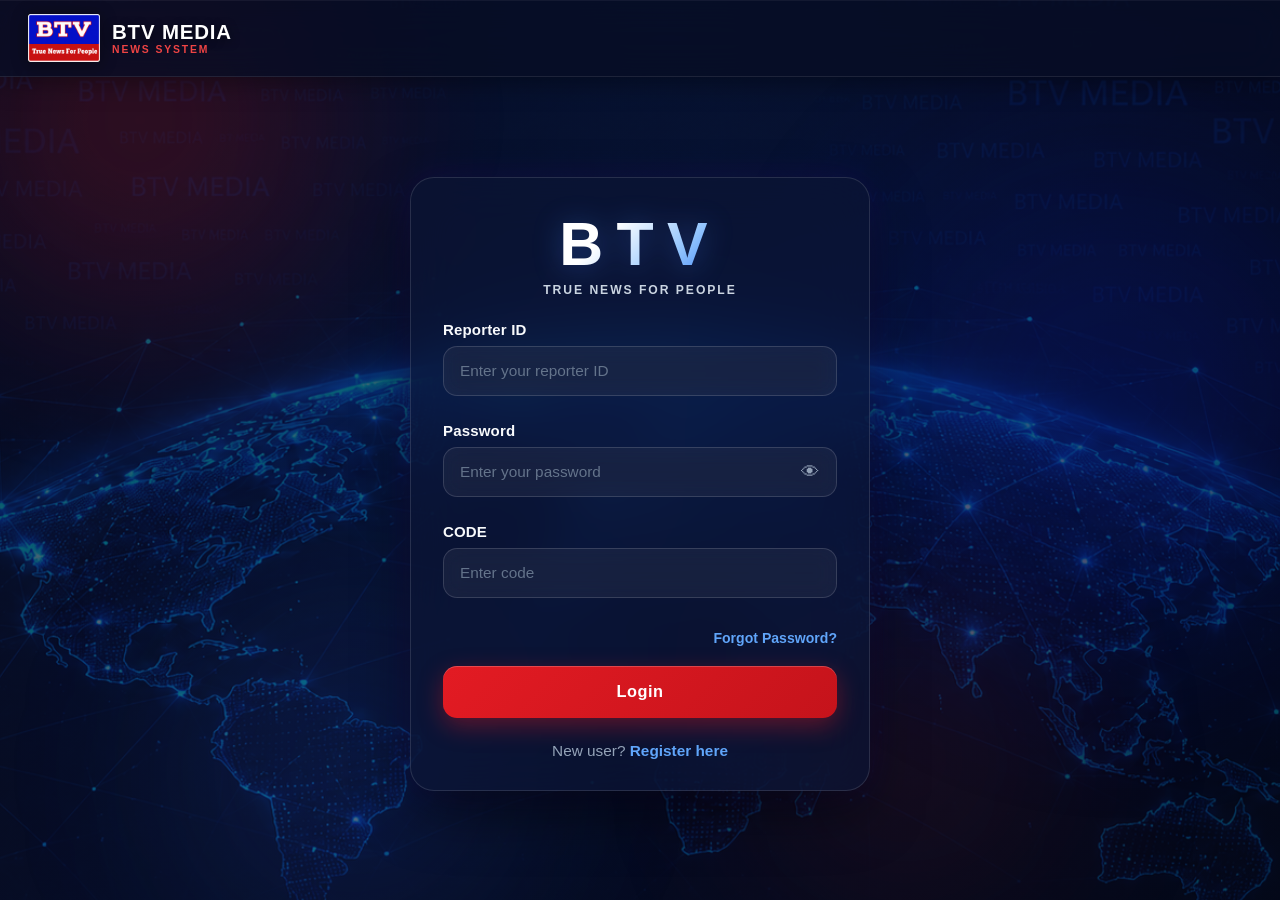
==== dashboard.html @ 35833960 "Add files via upload" ====
<!DOCTYPE html>
<html lang="en">
  <head>
    <meta charset="UTF-8" />
    <meta name="viewport" content="width=device-width, initial-scale=1.0" />
    <title>BTV News Admin Dashboard</title>
    <link rel="preconnect" href="https://fonts.googleapis.com" />
    <link rel="preconnect" href="https://fonts.gstatic.com" crossorigin />
    <link href="https://fonts.googleapis.com/css2?family=Mandali&family=Noto+Sans+Telugu:wght@400;600;700;800&family=Roboto:wght@400;500;700;900&display=swap" rel="stylesheet" />
    <link rel="stylesheet" href="css/dashboard.css" />
  </head>
  <body class="dashboard-body">
    <!-- ==========================================
         FLOATING BACKGROUND ORBS
         4 large blurred glow orbs that slowly float
         behind the UI. pointer-events: none keeps
         them non-interactive. Controlled in dashboard.css
         under .ambient-glow-container / .glow-orb.
         ========================================== -->
    <div class="ambient-glow-container" aria-hidden="true">
      <div class="glow-orb glow-orb-1"></div>
      <div class="glow-orb glow-orb-2"></div>
      <div class="glow-orb glow-orb-3"></div>
      <div class="glow-orb glow-orb-4"></div>
    </div>
    <!-- ==========================================
         DASHBOARD HEADER
         Top navigation and site branding.
         ========================================== -->
    <header class="dashboard-header">
      <div class="brand-wrap" aria-label="BTV media brand">
        <img src="assets/btv-logo.png" alt="BTV Media logo" class="brand-logo" />
        <div class="brand-copy">
          <span class="brand-main">BTV MEDIA</span>
          <span class="brand-sub">NEWS SYSTEM</span>
        </div>
      </div>

      <nav class="header-nav" aria-label="Dashboard navigation">
        <button type="button" class="nav-link active" data-action="new-card">+ New Card</button>

        <!-- ==========================================
             PROFILE BUTTON & DROPDOWN MENU
             Controls access to Reporter Details, My Cards, and Logout.
             ========================================== -->
        <div class="profile-menu-wrap" id="profileMenuWrap">
          <button type="button" class="profile-btn" id="profileBtn" aria-expanded="false" aria-label="Reporter Profile">
            <span class="profile-avatar-thumb" id="headerProfileAvatar">R</span>
            <span class="profile-btn-label" id="headerProfileName">Profile</span>
            <svg class="profile-chevron" width="14" height="14" viewBox="0 0 24 24" fill="none" stroke="currentColor" stroke-width="2.5" stroke-linecap="round" stroke-linejoin="round">
              <polyline points="6 9 12 15 18 9"></polyline>
            </svg>
          </button>

          <!-- Profile Dropdown Content -->
          <div class="profile-dropdown" id="profileDropdown" aria-hidden="true">
            <div class="profile-card-header">
              <div class="profile-photo-wrap" id="profileCardPhotoWrap">
                <img id="profileCardPhoto" class="profile-photo hidden" src="" alt="Reporter Photo" />
                <div id="profileCardAvatarFallback" class="profile-avatar-fallback">R</div>
              </div>
              <div class="profile-details">
                <div class="profile-name" id="profileReporterName">Reporter</div>
                <div class="profile-meta-row">
                  <div class="profile-id-badge">
                    <span class="id-label">ID:</span>
                    <span class="id-value" id="profileReporterId">—</span>
                  </div>
                  <div class="profile-dob-badge" id="profileDobWrap">
                    <span class="dob-label">DOB:</span>
                    <span class="dob-value" id="profileReporterDob">—</span>
                  </div>
                </div>
              </div>
            </div>

            <div class="profile-divider"></div>

            <div class="profile-menu-links">
              <!-- My Cards Option -->
              <a href="my-cards.html" class="profile-menu-item" id="profileMyCardsBtn">
                <svg width="18" height="18" viewBox="0 0 24 24" fill="none" stroke="currentColor" stroke-width="2" stroke-linecap="round" stroke-linejoin="round">
                  <rect x="3" y="3" width="18" height="18" rx="2" ry="2"></rect>
                  <line x1="3" y1="9" x2="21" y2="9"></line>
                  <line x1="9" y1="21" x2="9" y2="9"></line>
                </svg>
                <span>My Cards</span>
              </a>

              <!-- Logout Option -->
              <button type="button" class="profile-menu-item danger" id="profileLogoutBtn">
                <svg width="18" height="18" viewBox="0 0 24 24" fill="none" stroke="currentColor" stroke-width="2" stroke-linecap="round" stroke-linejoin="round">
                  <path d="M9 21H5a2 2 0 0 1-2-2V5a2 2 0 0 1 2-2h4"></path>
                  <polyline points="16 17 21 12 16 7"></polyline>
                  <line x1="21" y1="12" x2="9" y2="12"></line>
                </svg>
                <span>Logout</span>
              </button>
            </div>
          </div>
        </div>
      </nav>
    </header>

    <!-- ==========================================
         MAIN EDITOR + PREVIEW LAYOUT
         Left side editor and right side live card preview.
         ========================================== -->
    <main class="dashboard-main">
      <!-- ==========================================
           EDITOR PANEL
           Controls the card title, description, colors,
           image crop, reporter info and card settings.
           ========================================== -->
      <section class="editor-panel panel">
        <div class="panel-header">
          <h2>New Card</h2>
        </div>

        <!-- ==========================================
             TITLE SECTION & FONT SELECTION
             // Title font selection
             // Roboto font
             // Mandali font
             ========================================== -->
        <div class="field-block">
          <div class="label-row">
            <label for="titleInput">Title</label>
            <div class="field-header-actions">
              <!-- Title font selection buttons: English (Roboto) and Telugu (Noto Sans Telugu) -->
              <div class="font-toggle-group" id="titleFontGroup" role="group" aria-label="Title font selection">
                <!-- Roboto font -->
                <button type="button" class="font-btn active" data-field="title" data-font="Roboto" id="titleFontRoboto" title="English - Roboto">English</button>
                <!-- Telugu font -->
                <button type="button" class="font-btn" data-field="title" data-font="Mandali" id="titleFontMandali" title="Telugu - Noto Sans Telugu">Telugu</button>
              </div>
              <div class="mini-actions">
                <button type="button" class="mini-btn" data-action="paste-title">Paste</button>
                <button type="button" class="mini-btn" data-action="clear-title">Clear</button>
              </div>
            </div>
          </div>
          <input id="titleInput" type="text" placeholder="Enter headline" maxlength="150" />
          <div id="titleCounter" class="char-counter">0 / 150</div>
        </div>

        <!-- ==========================================
             DESCRIPTION SECTION & FONT SELECTION
             // Description font selection
             // Roboto font
             // Noto Sans Telugu font
             ========================================== -->
        <div class="field-block">
          <div class="label-row">
            <label for="descriptionInput">Description</label>
            <div class="field-header-actions">
              <!-- Description font selection buttons: English (Roboto) and Telugu (Noto Sans Telugu) -->
              <div class="font-toggle-group" id="descriptionFontGroup" role="group" aria-label="Description font selection">
                <!-- Roboto font -->
                <button type="button" class="font-btn active" data-field="description" data-font="Roboto" id="descriptionFontRoboto" title="English - Roboto">English</button>
                <!-- Telugu font -->
                <button type="button" class="font-btn" data-field="description" data-font="Mandali" id="descriptionFontMandali" title="Telugu - Noto Sans Telugu">Telugu</button>
              </div>
              <div class="mini-actions">
                <button type="button" class="mini-btn" data-action="paste-description">Paste</button>
                <button type="button" class="mini-btn" data-action="clear-description">Clear</button>
              </div>
            </div>
          </div>
          <textarea id="descriptionInput" rows="5" placeholder="Describe the story" maxlength="600"></textarea>
          <div id="descriptionCounter" class="char-counter">0 / 600</div>
        </div>

        <div class="control-block">
          <div class="section-label">Title Size</div>
          <div class="size-control">
            <button type="button" class="step-btn" data-target="titleSize" data-step="-2">−</button>
            <span id="titleSizeValue" class="value-pill">54px</span>
            <button type="button" class="step-btn" data-target="titleSize" data-step="2">+</button>
          </div>
        </div>

        <div class="control-block">
          <div class="section-label">Description Size</div>
          <div class="size-control">
            <button type="button" class="step-btn" data-target="descriptionSize" data-step="-2">−</button>
            <span id="descriptionSizeValue" class="value-pill">30px</span>
            <button type="button" class="step-btn" data-target="descriptionSize" data-step="2">+</button>
          </div>
        </div>

        <div class="control-block">
          <div class="section-label">Gap / Spacing</div>
          <div class="size-control">
            <button type="button" class="step-btn" data-target="gap" data-step="-2">−</button>
            <span id="gapValue" class="value-pill">24px</span>
            <button type="button" class="step-btn" data-target="gap" data-step="2">+</button>
          </div>
        </div>

        <div class="card-design-panel panel-sub">
          <div class="subheader">
            <h3>Card Design</h3>
          </div>

          <div class="color-grid">
            <div class="color-control">
              <label for="titleColorPicker">Title Color</label>
              <div class="color-input-group">
                <input type="color" id="titleColorPicker" value="#F3C74A" />
                <input type="text" id="titleColorHex" class="hex-input" value="#F3C74A" maxlength="7" />
              </div>
            </div>

            <div class="color-control">
              <label for="highlightColorPicker">Highlight Color</label>
              <div class="color-input-group">
                <input type="color" id="highlightColorPicker" value="#A10D1F" />
                <input type="text" id="highlightColorHex" class="hex-input" value="#A10D1F" maxlength="7" />
              </div>
            </div>

            <div class="color-control">
              <label for="textColorPicker">Text Color</label>
              <div class="color-input-group">
                <input type="color" id="textColorPicker" value="#F5F1F3" />
                <input type="text" id="textColorHex" class="hex-input" value="#F5F1F3" maxlength="7" />
              </div>
            </div>

            <div class="color-control">
              <label for="accentColorPicker">Accent Color</label>
              <div class="color-input-group">
                <input type="color" id="accentColorPicker" value="#3F0A19" />
                <input type="text" id="accentColorHex" class="hex-input" value="#3F0A19" maxlength="7" />
              </div>
            </div>
          </div>

          <div class="preset-row" aria-label="Theme presets">
            <button type="button" class="preset-btn active" data-theme="royal-red">Royal Red</button>
            <button type="button" class="preset-btn" data-theme="deep-blue">Deep Blue</button>
            <button type="button" class="preset-btn" data-theme="nature">Nature</button>
            <button type="button" class="preset-btn" data-theme="summer">Summer</button>
            <button type="button" class="preset-btn" data-theme="purple">Purple</button>
            <button type="button" class="preset-btn" data-theme="pastel">Pastel</button>
            <button type="button" class="preset-btn" data-theme="gold">Gold</button>
            <button type="button" class="preset-btn" data-theme="dark">Dark</button>
            <button type="button" class="preset-btn" data-theme="cyan">Cyan</button>
          </div>
        </div>

        <div class="panel-sub photo-panel">
          <div class="subheader">
            <h3>Photo &amp; Crop</h3>
          </div>

          <label class="upload-label" for="imageUpload">Upload image</label>
          <input id="imageUpload" type="file" accept="image/*" />

          <div class="crop-controls">
            <label>
              Zoom
              <input type="range" id="cropZoom" min="1" max="2" step="0.01" value="1" />
            </label>
            <label>
              Horizontal
              <input type="range" id="cropX" min="0" max="100" step="1" value="50" />
            </label>
            <label>
              Vertical
              <input type="range" id="cropY" min="0" max="100" step="1" value="50" />
            </label>
          </div>

          <div class="secondary-actions">
            <button type="button" class="secondary-btn" id="applyCropBtn">Apply Crop</button>
            <button type="button" class="secondary-btn" id="resetCropBtn">Reset Crop</button>
            <button type="button" class="secondary-btn" id="replaceImageBtn">Replace Image</button>
          </div>
        </div>

        <div class="panel-sub reporter-panel">
          <div class="subheader">
            <h3>Reporter Details</h3>
          </div>

          <div class="field-inline">
            <label for="reporterNameInput">Reporter Name</label>
            <input id="reporterNameInput" type="text" placeholder="Mani, Ravi Kumar" />
          </div>

          <div class="field-inline">
            <label for="reporterDesignationInput">Designation</label>
            <input id="reporterDesignationInput" type="text" placeholder="Reporter, శ్రీకాకుళం" />
          </div>

          <div class="secondary-actions">
            <button type="button" class="secondary-btn" id="addReporterBtn">Add / Update Reporter</button>
            <button type="button" class="secondary-btn danger" id="removeReporterBtn">Remove Reporter</button>
          </div>
        </div>

        <div class="toggle-row">
          <label class="switch">
            <input id="autoFitToggle" type="checkbox" checked />
            <span>Auto Fit Text</span>
          </label>
        </div>
      </section>

      <!-- ==========================================
           LIVE CARD PREVIEW
           Shows the 9:16 BTV card layout inside the editor.
           ========================================== -->
      <aside class="preview-panel panel">
        <div class="panel-header preview-header">
          <h2>Live Preview</h2>
          <button type="button" class="nav-link active preview-btn" id="previewRenderBtn">Preview Render</button>
        </div>

        <!-- LIVE indicator — glowing dot + label -->
        <div class="live-indicator" aria-hidden="true">
          <span class="live-dot"></span>
          <span class="live-label">Live Preview</span>
        </div>

        <div class="preview-stage">
          <canvas id="newsCanvas" width="1080" height="1920" aria-label="Rendered BTV news card"></canvas>
        </div>

        <!-- PUBLISH SECTION -->
        <div class="publish-box">
          <div class="publish-buttons">
            <button type="button" class="primary-btn" id="publishBtn">Publish &amp; Get Link</button>
            <button type="button" class="secondary-btn" id="copyLinkBtn">Copy Link</button>
          </div>
          <input id="shareLinkInput" type="text" readonly placeholder="Published URL will appear here" />
          <p id="copyStatus" class="copy-status" aria-live="polite"></p>
        </div>

        <!-- ==========================================
             DOWNLOAD SECTION
             // Download button section: exports current card as PNG, JPG, or Story 9:16.
             ========================================== -->
        <div class="download-box">
          <h3>Download</h3>
          <div class="download-grid">
            <button type="button" class="download-btn" id="downloadPngBtn" data-format="png">PNG</button>
            <button type="button" class="download-btn" id="downloadJpgBtn" data-format="jpg">JPG</button>
            <button type="button" class="download-btn subtle" id="downloadStoryBtn" data-format="story">Story 9:16</button>
          </div>
        </div>
        <!-- ==========================================
             CATEGORY SELECTION MODAL
             // Category selection
             Appears after clicking "Publish & Get Link"
             to choose one or multiple categories before publishing.
             ========================================== -->
        <div id="categoryModal" class="category-modal-overlay hidden" aria-hidden="true" role="dialog" aria-labelledby="categoryModalTitle">
          <div class="category-modal-card">
            <div class="category-modal-header">
              <div class="category-modal-title-wrap">
                <h2 id="categoryModalTitle" class="category-modal-title">🏷️ Select Categories</h2>
                <p class="category-modal-subtitle">Choose one or more categories for this news card</p>
              </div>
              <button type="button" id="closeCategoryModal" class="category-modal-close" aria-label="Close category modal">✕</button>
            </div>

            <div class="category-modal-body">
              <div class="category-selection-grid" id="categorySelectionGrid">
                <!-- Category selection checkboxes (8 categories) -->
                <label class="category-checkbox-item">
                  <input type="checkbox" name="categories" value="Breaking News" />
                  <span class="category-badge-pill"><span class="check-icon">✓</span> Breaking News</span>
                </label>
                <label class="category-checkbox-item">
                  <input type="checkbox" name="categories" value="For You" />
                  <span class="category-badge-pill"><span class="check-icon">✓</span> For You</span>
                </label>
                <label class="category-checkbox-item">
                  <input type="checkbox" name="categories" value="News" checked />
                  <span class="category-badge-pill"><span class="check-icon">✓</span> News</span>
                </label>
                <label class="category-checkbox-item">
                  <input type="checkbox" name="categories" value="Politics" />
                  <span class="category-badge-pill"><span class="check-icon">✓</span> Politics</span>
                </label>
                <label class="category-checkbox-item">
                  <input type="checkbox" name="categories" value="Business" />
                  <span class="category-badge-pill"><span class="check-icon">✓</span> Business</span>
                </label>
                <label class="category-checkbox-item">
                  <input type="checkbox" name="categories" value="Sports" />
                  <span class="category-badge-pill"><span class="check-icon">✓</span> Sports</span>
                </label>
                <label class="category-checkbox-item">
                  <input type="checkbox" name="categories" value="Entertainment" />
                  <span class="category-badge-pill"><span class="check-icon">✓</span> Entertainment</span>
                </label>
                <label class="category-checkbox-item">
                  <input type="checkbox" name="categories" value="Crime" />
                  <span class="category-badge-pill"><span class="check-icon">✓</span> Crime</span>
                </label>
              </div>
            </div>

            <div class="category-modal-footer">
              <button type="button" id="cancelCategoryBtn" class="secondary-btn">Cancel</button>
              <button type="button" id="confirmPublishBtn" class="primary-btn publish-confirm-btn">Confirm &amp; Publish</button>
            </div>
          </div>
        </div>
      </aside>
    </main>

  <script src="assets/btv-logo-dataurl.js"></script>
  <script src="js/dashboard.js"></script>
  </body>
</html>
---- css/dashboard.css ----
@import url('https://fonts.googleapis.com/css2?family=Mandali&family=Noto+Sans+Telugu:wght@400;600;700;800&family=Roboto:wght@400;500;700;900&display=swap');

/* =========================================
   CSS CUSTOM PROPERTIES
   Design tokens for the premium BTV newsroom theme.
   Dark navy base with BTV red and blue accents.
   ========================================= */
:root {
  /* Core palette */
  --page-bg:           #070D24;
  --page-bg-mid:       #0B1230;
  --header-bg:         rgba(7, 13, 36, 0.90);
  --header-text:       #FFFFFF;

  /* Brand */
  --brand-blue:        #0B1FD8;
  --brand-blue-mid:    #2563EB;
  --brand-red:         #E31B23;
  --brand-red-hover:   #B91C1C;

  /* Glass panel surfaces */
  --panel-glass:       rgba(255, 255, 255, 0.055);
  --panel-border:      rgba(255, 255, 255, 0.12);
  --panel-shadow:      0 20px 60px rgba(0, 0, 0, 0.35);

  /* Sub-panel / card-design surface */
  --subpanel-glass:    rgba(255, 255, 255, 0.04);
  --subpanel-border:   rgba(255, 255, 255, 0.09);

  /* Typography */
  --text-main:         #F8FAFC;
  --text-secondary:    #94A3B8;
  --text-muted:        #64748B;

  /* Inputs */
  --input-bg:          rgba(255, 255, 255, 0.055);
  --input-border:      rgba(255, 255, 255, 0.14);
  --input-text:        #F8FAFC;
  --input-placeholder: rgba(255, 255, 255, 0.40);
  --input-focus-blue:  #2563EB;
  --input-focus-glow:  rgba(37, 99, 235, 0.25);

  /* Transitions */
  --t-fast: 0.2s ease;
  --t-mid:  0.3s ease;
}

/* =========================================
   PAGE BACKGROUND
   Premium dark navy base with atmospheric
   radial glow gradients behind all content.
   ========================================= */
*, *::before, *::after {
  box-sizing: border-box;
}

html {
  font-size: 16px;
}

body {
  margin: 0;
  min-height: 100vh;
  font-family: "Segoe UI", Tahoma, Geneva, Verdana, sans-serif;
  background: var(--page-bg);
  color: var(--text-main);
  /* Subtle radial glow behind everything */
  background-image:
    radial-gradient(ellipse 80% 60% at 15% 10%,  rgba(227, 27, 35,  0.10) 0%, transparent 65%),
    radial-gradient(ellipse 70% 55% at 85% 8%,   rgba(11, 31, 216, 0.12) 0%, transparent 60%),
    radial-gradient(ellipse 60% 45% at 10% 90%,  rgba(37, 99, 235,  0.09) 0%, transparent 55%),
    radial-gradient(ellipse 75% 50% at 90% 88%,  rgba(185, 28, 28,  0.08) 0%, transparent 60%);
  background-attachment: fixed;
}

button, input, textarea {
  font: inherit;
}

img {
  max-width: 100%;
  display: block;
}

button {
  cursor: pointer;
}

.dashboard-body {
  min-height: 100vh;
  position: relative;
}

/* =========================================
   FLOATING BACKGROUND ORBS (AMBIENT GLOW)
   4 large, blurred gradient orbs that float
   slowly behind the UI using CSS keyframes.
   pointer-events: none keeps them non-interactive.
   ========================================= */
.ambient-glow-container {
  position: fixed;
  inset: 0;
  overflow: hidden;
  pointer-events: none;
  z-index: 0;
}

.glow-orb {
  position: absolute;
  border-radius: 50%;
  filter: blur(90px);
  opacity: 0.45;
}

/* Orb 1 — BTV Red, top-left */
.glow-orb-1 {
  width: 520px;
  height: 520px;
  background: radial-gradient(circle, rgba(227, 27, 35, 0.55) 0%, transparent 70%);
  top: -120px;
  left: -140px;
  animation: floatOrb1 16s ease-in-out infinite alternate;
}

/* Orb 2 — BTV Navy Blue, top-right */
.glow-orb-2 {
  width: 600px;
  height: 600px;
  background: radial-gradient(circle, rgba(11, 31, 216, 0.50) 0%, transparent 70%);
  top: -160px;
  right: -180px;
  animation: floatOrb2 20s ease-in-out infinite alternate;
}

/* Orb 3 — Royal Blue, bottom-left */
.glow-orb-3 {
  width: 480px;
  height: 480px;
  background: radial-gradient(circle, rgba(37, 99, 235, 0.45) 0%, transparent 70%);
  bottom: -120px;
  left: -100px;
  animation: floatOrb3 18s ease-in-out infinite alternate;
}

/* Orb 4 — Dark Red, bottom-right */
.glow-orb-4 {
  width: 550px;
  height: 550px;
  background: radial-gradient(circle, rgba(185, 28, 28, 0.40) 0%, transparent 70%);
  bottom: -150px;
  right: -130px;
  animation: floatOrb4 22s ease-in-out infinite alternate;
}

/* Floating keyframes — very subtle movement */
@keyframes floatOrb1 {
  from { transform: translate(0px,   0px); }
  to   { transform: translate(40px,  30px); }
}
@keyframes floatOrb2 {
  from { transform: translate(0px,   0px); }
  to   { transform: translate(-35px, 40px); }
}
@keyframes floatOrb3 {
  from { transform: translate(0px,   0px); }
  to   { transform: translate(30px, -35px); }
}
@keyframes floatOrb4 {
  from { transform: translate(0px,   0px); }
  to   { transform: translate(-40px,-28px); }
}

/* Disable floating animation for users who prefer reduced motion */
@media (prefers-reduced-motion: reduce) {
  .glow-orb { animation: none; }
}

/* =========================================
   DASHBOARD HEADER
   Premium dark glass header with backdrop blur.
   Keeps the BTV branding clean and crisp.
   ========================================= */
.dashboard-header {
  position: relative;
  z-index: 10;
  display: flex;
  align-items: center;
  justify-content: space-between;
  gap: 20px;
  padding: 14px 28px;
  background: var(--header-bg);
  backdrop-filter: blur(20px);
  -webkit-backdrop-filter: blur(20px);
  border-bottom: 1px solid rgba(255, 255, 255, 0.10);
  box-shadow: 0 4px 30px rgba(0, 0, 0, 0.30);
  color: var(--header-text);
}

.brand-wrap {
  display: flex;
  align-items: center;
  gap: 10px;
  min-width: 0;
}

.brand-logo {
  display: block;
  width: auto;
  height: 50px;
  margin: 0;
  padding: 0;
  border: none;
  box-shadow: none;
  object-fit: contain;
  filter: drop-shadow(0 2px 8px rgba(227, 27, 35, 0.30));
}

.brand-copy {
  display: flex;
  flex-direction: column;
  line-height: 1.1;
}

.brand-main {
  font-size: clamp(1.1rem, 1.6vw, 1.5rem);
  font-weight: 800;
  color: #FFFFFF;
  letter-spacing: 0.04em;
}

.brand-sub {
  font-size: 0.60rem;
  font-weight: 700;
  letter-spacing: 0.18em;
  text-transform: uppercase;
  color: var(--brand-red);
}

.header-nav {
  display: flex;
  align-items: center;
  justify-content: flex-end;
  gap: 10px;
  flex-wrap: wrap;
}

/* =========================================
   NAVIGATION BUTTONS (HEADER)
   Glass-style transparent nav buttons.
   ========================================= */
.nav-link,
.primary-btn,
.secondary-btn,
.download-btn,
.mini-btn,
.step-btn,
.preset-btn,
.new-card-inline {
  border: 1px solid transparent;
  border-radius: 10px;
  transition: all var(--t-fast);
}

.nav-link {
  background: rgba(255, 255, 255, 0.06);
  border-color: rgba(255, 255, 255, 0.14);
  color: var(--header-text);
  padding: 9px 16px;
  font-weight: 700;
  font-size: 0.88rem;
  letter-spacing: 0.02em;
}

.nav-link:hover,
.nav-link.active {
  background: rgba(255, 255, 255, 0.12);
  border-color: rgba(255, 255, 255, 0.24);
  transform: translateY(-1px);
}

.nav-link.danger {
  background: rgba(227, 27, 35, 0.14);
  border-color: rgba(227, 27, 35, 0.32);
}

/* =========================================
   HEADER PROFILE MENU & DROPDOWN
   Styles the profile toggle button and dropdown menu
   containing Reporter Info, My Cards, and Logout.
   ========================================= */
.profile-menu-wrap {
  position: relative;
  display: inline-block;
}

.profile-btn {
  display: flex;
  align-items: center;
  gap: 10px;
  background: rgba(255, 255, 255, 0.08);
  border: 1px solid rgba(255, 255, 255, 0.18);
  color: var(--header-text);
  padding: 6px 14px 6px 8px;
  border-radius: 9999px;
  font-weight: 700;
  font-size: 0.92rem;
  transition: all var(--t-fast);
}

.profile-btn:hover,
.profile-btn[aria-expanded="true"] {
  background: rgba(255, 255, 255, 0.15);
  border-color: rgba(255, 255, 255, 0.35);
}

.profile-avatar-thumb {
  width: 32px;
  height: 32px;
  border-radius: 50%;
  overflow: hidden;
  background: linear-gradient(135deg, #0B1FD8, #E31B23);
  display: flex;
  align-items: center;
  justify-content: center;
  color: #FFFFFF;
  font-size: 0.85rem;
  font-weight: 800;
  text-transform: uppercase;
  flex-shrink: 0;
  border: 1.5px solid rgba(255, 255, 255, 0.3);
}

.profile-avatar-thumb img {
  width: 100%;
  height: 100%;
  object-fit: cover;
}

.profile-btn-label {
  max-width: 130px;
  overflow: hidden;
  text-overflow: ellipsis;
  white-space: nowrap;
}

.profile-chevron {
  transition: transform var(--t-fast);
  color: rgba(255, 255, 255, 0.7);
}

.profile-btn[aria-expanded="true"] .profile-chevron {
  transform: rotate(180deg);
}

.profile-dropdown {
  position: absolute;
  top: calc(100% + 10px);
  right: 0;
  width: 270px;
  background: rgba(10, 18, 50, 0.96);
  backdrop-filter: blur(24px);
  -webkit-backdrop-filter: blur(24px);
  border: 1px solid rgba(255, 255, 255, 0.16);
  border-radius: 16px;
  box-shadow: 0 20px 40px rgba(0, 0, 0, 0.55), 0 0 30px rgba(11, 31, 216, 0.12);
  padding: 16px;
  z-index: 1000;
  opacity: 0;
  visibility: hidden;
  transform: translateY(-8px);
  transition: all 0.22s cubic-bezier(0.16, 1, 0.3, 1);
}

.profile-dropdown.open {
  opacity: 1;
  visibility: visible;
  transform: translateY(0);
}

.profile-card-header {
  display: flex;
  align-items: center;
  gap: 14px;
}

.profile-photo-wrap {
  width: 52px;
  height: 52px;
  border-radius: 50%;
  overflow: hidden;
  background: linear-gradient(135deg, #0B1FD8, #E31B23);
  display: flex;
  align-items: center;
  justify-content: center;
  flex-shrink: 0;
  border: 2px solid rgba(255, 255, 255, 0.2);
}

.profile-photo {
  width: 100%;
  height: 100%;
  object-fit: cover;
}

.profile-avatar-fallback {
  color: #FFFFFF;
  font-size: 1.35rem;
  font-weight: 800;
  text-transform: uppercase;
}

.profile-details {
  min-width: 0;
  flex: 1;
}

.profile-name {
  color: #FFFFFF;
  font-weight: 800;
  font-size: 1rem;
  line-height: 1.25;
  overflow: hidden;
  text-overflow: ellipsis;
  white-space: nowrap;
}

.profile-meta-row {
  display: flex;
  flex-direction: column;
  gap: 4px;
  margin-top: 4px;
}

.profile-id-badge,
.profile-dob-badge {
  display: inline-flex;
  align-items: center;
  gap: 4px;
  padding: 2px 8px;
  background: rgba(255, 255, 255, 0.08);
  border-radius: 6px;
  font-size: 0.75rem;
  color: rgba(255, 255, 255, 0.75);
  width: fit-content;
}

.profile-id-badge .id-value {
  color: #F3C74A;
  font-weight: 700;
  font-family: monospace;
}

.profile-dob-badge .dob-value {
  color: #67E8F9;
  font-weight: 600;
}

.profile-divider {
  height: 1px;
  background: rgba(255, 255, 255, 0.10);
  margin: 14px 0 10px;
}

.profile-menu-links {
  display: flex;
  flex-direction: column;
  gap: 4px;
}

.profile-menu-item {
  display: flex;
  align-items: center;
  gap: 12px;
  padding: 10px 14px;
  border-radius: 10px;
  color: #CBD5E1;
  font-weight: 600;
  font-size: 0.92rem;
  background: transparent;
  border: none;
  width: 100%;
  text-align: left;
  cursor: pointer;
  transition: all 0.15s ease;
  text-decoration: none;
  box-sizing: border-box;
}

.profile-menu-item:hover,
.profile-menu-item.active {
  background: rgba(255, 255, 255, 0.08);
  color: #FFFFFF;
}

.profile-menu-item.danger {
  color: #FCA5A5;
}

.profile-menu-item.danger:hover {
  background: rgba(239, 68, 68, 0.15);
  color: #EF4444;
}

/* =========================================
   MAIN LAYOUT
   Left editor + right live preview columns.
   Both float above the ambient background.
   ========================================= */
.dashboard-main {
  position: relative;
  z-index: 2;
  max-width: 1500px;
  margin: 0 auto;
  padding: 28px 24px 32px;
  display: grid;
  grid-template-columns: minmax(0, 1.15fr) minmax(340px, 0.85fr);
  gap: 24px;
  align-items: start;
}

/* =========================================
   GLASS PANELS (EDITOR + PREVIEW)
   Premium glassmorphism surface applied to
   both the editor and preview panels.
   ========================================= */
.panel {
  background: var(--panel-glass);
  backdrop-filter: blur(20px);
  -webkit-backdrop-filter: blur(20px);
  border: 1px solid var(--panel-border);
  border-radius: 24px;
  box-shadow:
    var(--panel-shadow),
    0 0 40px rgba(11, 31, 216, 0.07),
    0 0 60px rgba(227, 27, 35, 0.04);
}

/* Page-load entrance animation for glass panels */
.editor-panel {
  animation: panelEntrance 0.75s cubic-bezier(0.16, 1, 0.3, 1) both;
  padding: 26px;
}

.preview-panel {
  animation: panelEntrance 0.80s 0.08s cubic-bezier(0.16, 1, 0.3, 1) both;
  padding: 24px;
}

@keyframes panelEntrance {
  from {
    opacity: 0;
    transform: translateY(22px);
  }
  to {
    opacity: 1;
    transform: translateY(0);
  }
}

@media (prefers-reduced-motion: reduce) {
  .editor-panel,
  .preview-panel {
    animation: none;
  }
}

/* =========================================
   PANEL HEADERS
   Section headings with red accent underline
   and premium typography.
   ========================================= */
.panel-header {
  display: flex;
  align-items: center;
  justify-content: space-between;
  margin-bottom: 24px;
  padding-bottom: 18px;
  border-bottom: 1px solid rgba(255, 255, 255, 0.08);
}

.panel-header h2 {
  margin: 0;
  color: #FFFFFF;
  font-size: 1.30rem;
  font-weight: 800;
  letter-spacing: -0.01em;
  position: relative;
  padding-left: 14px;
}

/* Red accent bar left of heading */
.panel-header h2::before {
  content: "";
  position: absolute;
  left: 0;
  top: 50%;
  transform: translateY(-50%);
  width: 4px;
  height: 70%;
  background: linear-gradient(180deg, var(--brand-red), rgba(227, 27, 35, 0.40));
  border-radius: 2px;
}

.subheader h3,
.download-box h3 {
  margin: 0;
  color: var(--text-main);
  font-size: 0.92rem;
  font-weight: 700;
  letter-spacing: 0.04em;
  text-transform: uppercase;
  color: var(--text-secondary);
}

/* =========================================
   FIELD BLOCKS & SPACING
   Consistent vertical rhythm for editor rows.
   ========================================= */
.field-block,
.control-block,
.panel-sub,
.toggle-row {
  margin-bottom: 18px;
}

.label-row,
.section-label,
.subheader,
.toggle-row {
  display: flex;
  align-items: center;
  justify-content: space-between;
  gap: 12px;
}

label,
.section-label,
.field-inline label {
  font-size: 0.82rem;
  font-weight: 700;
  color: var(--text-secondary);
  text-transform: uppercase;
  letter-spacing: 0.06em;
}

/* =========================================
   DARK GLASS INPUTS
   All text inputs and textareas styled as
   dark frosted-glass fields.
   ========================================= */
.field-block input,
.field-block textarea,
.field-inline input,
.hex-input,
#shareLinkInput {
  width: 100%;
  border: 1px solid var(--input-border);
  background: var(--input-bg);
  color: var(--input-text);
  border-radius: 12px;
  padding: 12px 14px;
  transition: border-color var(--t-fast), box-shadow var(--t-fast);
}

.field-block input::placeholder,
.field-block textarea::placeholder,
.field-inline input::placeholder {
  color: var(--input-placeholder);
}

.field-block input:focus,
.field-block textarea:focus,
.field-inline input:focus,
.hex-input:focus,
#shareLinkInput:focus {
  outline: none;
  border-color: var(--input-focus-blue);
  box-shadow: 0 0 0 3px var(--input-focus-glow);
}

.field-block textarea {
  min-height: 110px;
  resize: vertical;
}

.field-header-actions {
  display: flex;
  align-items: center;
  gap: 8px;
  flex-wrap: wrap;
}

/* =========================================
   FONT SELECTION BUTTONS
   // Title font selection
   // Description font selection
   // Roboto font (English)
   // Mandali font (Telugu)
   Premium segmented control style.
   Selected = BTV gradient + white text.
   Unselected = transparent glass + muted text.
   ========================================= */
.font-toggle-group {
  display: inline-flex;
  align-items: center;
  background: rgba(255, 255, 255, 0.06);
  border: 1px solid rgba(255, 255, 255, 0.12);
  border-radius: 10px;
  padding: 3px;
  gap: 2px;
}

.font-btn {
  padding: 5px 12px;
  font-size: 0.78rem;
  font-weight: 700;
  border-radius: 7px;
  border: 1px solid transparent;
  background: transparent;
  color: var(--text-secondary);
  transition: all 0.22s cubic-bezier(0.4, 0, 0.2, 1);
  cursor: pointer;
  white-space: nowrap;
  line-height: 1.2;
  letter-spacing: 0.04em;
}

.font-btn:hover {
  color: #FFFFFF;
  background: rgba(255, 255, 255, 0.10);
}

.font-btn.active {
  background: linear-gradient(135deg, var(--brand-blue), #1D4ED8);
  color: #FFFFFF;
  border-color: rgba(37, 99, 235, 0.60);
  box-shadow: 0 2px 10px rgba(11, 31, 216, 0.40);
}

.font-btn[data-font="Mandali"],
.font-btn[data-font="Telugu"],
.font-btn[data-font="Noto Sans Telugu"] {
  font-family: "Noto Sans Telugu", "Mandali", sans-serif;
}

.font-btn[data-font="Roboto"],
.font-btn[data-font="English"] {
  font-family: "Roboto", sans-serif;
}

/* =========================================
   PASTE / CLEAR BUTTONS (MINI ACTIONS)
   Premium glass pill buttons with hover lift.
   Clear uses a subtle red accent on hover.
   ========================================= */
.mini-actions,
.secondary-actions,
.publish-buttons,
.download-grid {
  display: flex;
  align-items: center;
  gap: 8px;
  flex-wrap: wrap;
}

.mini-btn {
  padding: 5px 12px;
  font-size: 0.78rem;
  font-weight: 700;
  background: rgba(255, 255, 255, 0.06);
  border: 1px solid rgba(255, 255, 255, 0.12);
  color: var(--text-secondary);
  border-radius: 8px;
  transition: all var(--t-fast);
  letter-spacing: 0.03em;
}

.mini-btn:hover {
  background: rgba(255, 255, 255, 0.12);
  color: #FFFFFF;
  transform: translateY(-1px);
  box-shadow: 0 4px 12px rgba(0, 0, 0, 0.20);
}

/* Clear button subtle red on hover */
.mini-btn[data-action="clear-title"]:hover,
.mini-btn[data-action="clear-description"]:hover {
  background: rgba(227, 27, 35, 0.15);
  border-color: rgba(227, 27, 35, 0.40);
  color: #FCA5A5;
}

/* =========================================
   TITLE SIZE / DESCRIPTION SIZE / GAP CONTROLS
   Each control is a premium settings row showing:
   [ − ]   value pill   [ + ]
   The value pill glows with BTV blue.
   ========================================= */
.control-block {
  background: var(--subpanel-glass);
  border: 1px solid var(--subpanel-border);
  border-radius: 14px;
  padding: 14px 16px;
  display: flex;
  align-items: center;
  justify-content: space-between;
  gap: 12px;
}

.section-label {
  font-size: 0.78rem;
  font-weight: 700;
  color: var(--text-secondary);
  text-transform: uppercase;
  letter-spacing: 0.07em;
  flex: 0 0 auto;
}

.size-control {
  display: flex;
  align-items: center;
  gap: 10px;
  flex-shrink: 0;
}

/* Step +/- buttons — circular glass */
.step-btn {
  width: 34px;
  height: 34px;
  display: inline-flex;
  align-items: center;
  justify-content: center;
  padding: 0;
  font-size: 1.15rem;
  font-weight: 700;
  background: rgba(255, 255, 255, 0.07);
  border: 1px solid rgba(255, 255, 255, 0.14);
  border-radius: 50%;
  color: var(--text-main);
  transition: all var(--t-fast);
}

.step-btn:hover:not(:disabled) {
  background: rgba(37, 99, 235, 0.25);
  border-color: rgba(37, 99, 235, 0.60);
  color: #93C5FD;
  transform: translateY(-2px);
  box-shadow: 0 4px 14px rgba(37, 99, 235, 0.25);
}

.step-btn:disabled {
  opacity: 0.30;
  cursor: not-allowed;
  pointer-events: none;
  background: rgba(255, 255, 255, 0.03);
  border-color: rgba(255, 255, 255, 0.06);
  color: rgba(255, 255, 255, 0.35);
  transform: none;
  box-shadow: none;
}

/* Value pill — glowing BTV blue */
.value-pill {
  min-width: 68px;
  padding: 7px 14px;
  text-align: center;
  border-radius: 999px;
  background: rgba(37, 99, 235, 0.18);
  border: 1px solid rgba(37, 99, 235, 0.35);
  color: #93C5FD;
  font-weight: 800;
  font-size: 0.88rem;
  box-shadow: 0 0 12px rgba(37, 99, 235, 0.20);
}

/* =========================================
   CARD DESIGN SECTION
   Premium glass sub-panel with red accent heading.
   All existing color pickers & preset buttons preserved.
   ========================================= */
.card-design-panel,
.panel-sub {
  background: var(--subpanel-glass);
  border: 1px solid var(--subpanel-border);
  border-radius: 16px;
  padding: 18px;
}

.subheader {
  margin-bottom: 14px;
  padding-bottom: 12px;
  border-bottom: 1px solid rgba(255, 255, 255, 0.07);
}

.color-grid {
  display: grid;
  grid-template-columns: repeat(2, minmax(0, 1fr));
  gap: 14px 12px;
  margin-top: 12px;
}

.color-control {
  display: flex;
  flex-direction: column;
  gap: 8px;
}

.color-control label {
  text-transform: uppercase;
  font-size: 0.72rem;
  letter-spacing: 0.07em;
  color: var(--text-muted);
}

.color-input-group {
  display: flex;
  align-items: center;
  gap: 8px;
}

.color-input-group input[type="color"] {
  width: 52px;
  height: 42px;
  border: 1px solid rgba(255, 255, 255, 0.14);
  background: rgba(255, 255, 255, 0.06);
  border-radius: 10px;
  padding: 2px;
  cursor: pointer;
}

.hex-input {
  min-height: 42px;
  font-size: 0.88rem;
  letter-spacing: 0.04em;
}

/* Preset theme buttons */
.preset-row {
  display: flex;
  flex-wrap: wrap;
  gap: 8px;
  margin-top: 16px;
}

.preset-btn {
  border-radius: 999px;
  padding: 7px 14px;
  font-size: 0.80rem;
  font-weight: 700;
  background: rgba(255, 255, 255, 0.06);
  border: 1px solid rgba(255, 255, 255, 0.12);
  color: var(--text-secondary);
  transition: all var(--t-fast);
}

.preset-btn:hover {
  background: rgba(255, 255, 255, 0.12);
  color: #FFFFFF;
  transform: translateY(-1px);
}

.preset-btn.active {
  background: linear-gradient(135deg, var(--brand-red), #B91C1C);
  border-color: transparent;
  color: #FFFFFF;
  box-shadow: 0 4px 14px rgba(227, 27, 35, 0.35);
}

/* =========================================
   IMAGE UPLOAD / CROP SECTION
   Glass upload area with styled range sliders.
   ========================================= */
.upload-label {
  display: inline-block;
  margin: 12px 0 10px;
  font-size: 0.80rem;
  font-weight: 700;
  text-transform: uppercase;
  letter-spacing: 0.06em;
  color: var(--text-secondary);
}

#imageUpload {
  width: 100%;
  border: 1.5px dashed rgba(255, 255, 255, 0.18);
  border-radius: 12px;
  padding: 12px;
  background: rgba(255, 255, 255, 0.03);
  color: var(--text-secondary);
  font-size: 0.88rem;
  transition: border-color var(--t-fast);
}

#imageUpload:hover {
  border-color: rgba(37, 99, 235, 0.50);
}

.crop-controls {
  display: grid;
  gap: 12px;
  margin-top: 14px;
}

.crop-controls label {
  display: grid;
  gap: 6px;
  font-size: 0.78rem;
  font-weight: 700;
  text-transform: uppercase;
  letter-spacing: 0.05em;
  color: var(--text-muted);
}

.crop-controls input[type="range"] {
  width: 100%;
  accent-color: var(--brand-blue-mid);
}

/* =========================================
   ACTION BUTTONS (SECONDARY / PRIMARY / DOWNLOAD)
   Glass secondary buttons and BTV red primary buttons.
   Hover: subtle lift + glow.
   ========================================= */
.secondary-btn,
.primary-btn,
.download-btn {
  min-height: 42px;
  padding: 10px 16px;
  border-radius: 10px;
  font-weight: 700;
  font-size: 0.88rem;
  letter-spacing: 0.02em;
  transition: all var(--t-fast);
}

.secondary-btn {
  background: rgba(255, 255, 255, 0.06);
  border: 1px solid rgba(255, 255, 255, 0.14);
  color: var(--text-main);
}

.secondary-btn:hover {
  background: rgba(255, 255, 255, 0.12);
  border-color: rgba(255, 255, 255, 0.24);
  transform: translateY(-2px);
  box-shadow: 0 6px 18px rgba(0, 0, 0, 0.20);
}

.secondary-btn.danger {
  color: #FCA5A5;
}

.secondary-btn.danger:hover {
  background: rgba(227, 27, 35, 0.15);
  border-color: rgba(227, 27, 35, 0.40);
  color: #EF4444;
}

.primary-btn {
  background: linear-gradient(135deg, var(--brand-red) 0%, #B91C1C 100%);
  border-color: transparent;
  color: #FFFFFF;
  box-shadow: 0 6px 18px rgba(227, 27, 35, 0.30);
}

.primary-btn:hover {
  background: linear-gradient(135deg, #FF2E36 0%, #D31820 100%);
  transform: translateY(-2px);
  box-shadow: 0 10px 28px rgba(227, 27, 35, 0.48);
}

.field-inline {
  display: grid;
  gap: 8px;
  margin-bottom: 14px;
}

/* =========================================
   AUTO-FIT TOGGLE ROW
   ========================================= */
.switch {
  display: inline-flex;
  align-items: center;
  gap: 10px;
  font-weight: 700;
  font-size: 0.85rem;
  color: var(--text-secondary);
  text-transform: uppercase;
  letter-spacing: 0.05em;
}

.switch input {
  width: 18px;
  height: 18px;
  accent-color: var(--brand-blue-mid);
}

/* =========================================
   LIVE PREVIEW PANEL
   Right side sticky panel with canvas preview.
   The BTV card itself is NOT modified.
   Only the container around it is improved.
   ========================================= */
.preview-panel {
  position: sticky;
  top: 20px;
}

.preview-header {
  padding-bottom: 4px;
}

/* "Preview Render" button in header */
.preview-btn {
  background: rgba(37, 99, 235, 0.14);
  border: 1px solid rgba(37, 99, 235, 0.30);
  color: #93C5FD;
  padding: 8px 16px;
  font-weight: 700;
  font-size: 0.82rem;
  border-radius: 10px;
  letter-spacing: 0.03em;
  transition: all var(--t-fast);
}

.preview-btn:hover {
  background: rgba(37, 99, 235, 0.25);
  border-color: rgba(37, 99, 235, 0.55);
  transform: translateY(-1px);
  box-shadow: 0 4px 14px rgba(37, 99, 235, 0.25);
}

/* =========================================
   LIVE INDICATOR
   Small glowing red dot + "LIVE PREVIEW" label
   shown above the preview stage.
   ========================================= */
.live-indicator {
  display: flex;
  align-items: center;
  gap: 7px;
  margin: 0 0 10px;
}

.live-dot {
  width: 8px;
  height: 8px;
  border-radius: 50%;
  background: var(--brand-red);
  box-shadow: 0 0 8px rgba(227, 27, 35, 0.80);
  animation: livePulse 2.4s ease-in-out infinite;
  flex-shrink: 0;
}

.live-label {
  font-size: 0.68rem;
  font-weight: 800;
  color: var(--text-muted);
  text-transform: uppercase;
  letter-spacing: 0.14em;
}

@keyframes livePulse {
  0%, 100% { opacity: 1; box-shadow: 0 0 8px rgba(227, 27, 35, 0.80); }
  50%        { opacity: 0.6; box-shadow: 0 0 4px rgba(227, 27, 35, 0.40); }
}

@media (prefers-reduced-motion: reduce) {
  .live-dot { animation: none; }
}

/* =========================================
   PREVIEW STAGE (canvas container)
   Dark premium container around the BTV card.
   Thin glowing border + soft shadow.
   ========================================= */
.preview-stage {
  display: flex;
  justify-content: center;
  align-items: center;
  padding: 16px 0 10px;
}

#newsCanvas {
  display: block;
  width: min(100%, 360px);
  aspect-ratio: 9 / 16;
  height: auto;
  max-width: 100%;
  background: #200811;
  border: 1px solid rgba(255, 255, 255, 0.10);
  border-radius: 4px;
  box-shadow:
    0 18px 50px rgba(0, 0, 0, 0.45),
    0 0 24px rgba(227, 27, 35, 0.06),
    0 0 40px rgba(11, 31, 216, 0.08);
}

/* =========================================
   BTV NEWS CARD CSS PREVIEW
   Controls the card preview and main 9:16 layout.
   DO NOT modify — this mirrors the canvas exactly.
   ========================================= */
.news-card-preview {
  --card-gap: 18px;
  --title-size: 54px;
  --desc-size: 30px;
  --title-color: #F3C74A;
  --highlight-color: #A10D1F;
  --accent-color: #3F0A19;
  --text-color: #F5F1F3;
  position: relative;
  width: min(100%, 360px);
  aspect-ratio: 9 / 16;
  background: #200811;
  border: 1px solid rgba(255, 255, 255, 0.08);
  border-radius: 0;
  overflow: hidden;
  box-shadow: 0 18px 40px rgba(7, 26, 82, 0.12);
  display: flex;
  flex-direction: column;
  justify-content: space-between;
  color: var(--text-color);
}

.news-card-preview::before,
.news-card-preview::after {
  content: "";
  position: absolute;
  border-radius: 50%;
  background: rgba(255, 255, 255, 0.06);
  pointer-events: none;
}

.news-card-preview::before {
  width: 540px;
  height: 540px;
  left: -150px;
  top: 180px;
}

.news-card-preview::after {
  width: 420px;
  height: 420px;
  right: -110px;
  bottom: 240px;
}

/* =========================================
   NEWS CARD TOP HEADER
   Fixed BTV Brand Title, Date & Independent Reporter Row
   ========================================= */
.card-header,
.news-card-header {
  position: relative;
  z-index: 1;
  display: flex;
  flex-direction: column;
  justify-content: center;
  min-height: 72px;
  padding: 16px 22px 14px;
  background: linear-gradient(90deg, #7C0A20 0%, #A10D1F 50%, #B4152A 100%);
  border-bottom: 3px solid #E5122E;
  box-sizing: border-box;
}

.header-main-row {
  display: flex;
  align-items: center;
  justify-content: space-between;
  gap: 16px;
  width: 100%;
  min-width: 0;
}

.btv-brand-title {
  font-family: 'Roboto', 'Noto Sans Telugu', sans-serif;
  font-weight: 900;
  font-size: 1.05rem;
  color: #ffffff;
  letter-spacing: 0.04em;
  line-height: 1.2;
  white-space: nowrap;
  flex-shrink: 0;
  overflow: visible;
  text-overflow: clip;
}

.card-date,
.preview-date {
  font-family: 'Noto Sans Telugu', 'Mandali', sans-serif;
  color: rgba(255, 255, 255, 0.95);
  font-size: 0.82rem;
  font-weight: 700;
  white-space: nowrap;
  margin-left: auto;
  flex-shrink: 0;
}

.reporter-row {
  display: flex;
  align-items: center;
  gap: 8px;
  margin-top: 6px;
  width: 100%;
  min-width: 0;
  font-size: 0.85rem;
  color: #ffffff;
  line-height: 1.3;
}

.reporter-row:empty {
  display: none;
}

.header-left {
  display: flex;
  align-items: flex-start;
  gap: 12px;
  min-width: 0;
  flex: 1;
}

.header-brand-mini,
.brand-stack {
  display: flex;
  align-items: flex-start;
}

.header-brand-mini {
  align-items: center;
  gap: 12px;
}

.brand-stack {
  flex-direction: column;
  justify-content: center;
  min-width: 0;
}

.mini-logo,
.footer-logo {
  display: block;
  width: auto;
  height: 30px;
  margin: 0;
  flex-shrink: 0;
}

.mini-brand-text {
  font-weight: 800;
  color: #ffffff;
  letter-spacing: 0.08em;
  line-height: 1;
  font-size: 1.05rem;
}

.mini-tagline {
  margin-top: 4px;
  color: rgba(255, 255, 255, 0.9);
  font-size: 0.7rem;
  font-weight: 700;
  letter-spacing: 0.1em;
  text-transform: uppercase;
  line-height: 1.2;
  white-space: nowrap;
}

/* =========================================
   NEWS IMAGE
   Controls the uploaded story image and framing.
   ========================================= */
.preview-media {
  position: relative;
  z-index: 1;
  height: 220px;
  margin: 26px 24px 0;
  border-radius: 18px;
  border: 2px solid rgba(240, 128, 80, 0.9);
  background-color: #3d1229;
  background-size: cover;
  background-position: center;
  background-repeat: no-repeat;
}

/* =========================================
   NEWS TITLE & DESCRIPTION
   Controls title typography and spacing.
   ========================================= */
.preview-copy {
  position: relative;
  z-index: 1;
  padding: 18px 24px 0;
  display: flex;
  flex-direction: column;
  gap: var(--card-gap);
}

.preview-copy h3 {
  margin: 0;
  color: var(--title-color);
  font-size: var(--title-size);
  font-weight: 800;
  line-height: 1.08;
  letter-spacing: 0.01em;
}

.preview-copy p {
  margin: 0;
  color: var(--text-color);
  font-size: var(--desc-size);
  line-height: 1.5;
}

/* =========================================
   REPORTER SECTION
   Controls the reporter name and designation.
   ========================================= */
.preview-footer {
  position: relative;
  z-index: 1;
  display: flex;
  align-items: flex-end;
  justify-content: space-between;
  gap: 12px;
  padding: 20px 24px 22px;
  background: linear-gradient(90deg, #7C0A20 0%, #A10D1F 50%, #B4152A 100%);
  border-top: 1px solid rgba(255, 255, 255, 0.18);
}

.reporter-block {
  display: flex;
  flex-direction: column;
  gap: 4px;
}

#previewReporterName,
#previewReporterDesignation {
  font-weight: 700;
  color: #ffffff;
}

#previewReporterDesignation {
  color: rgba(255, 255, 255, 0.8);
  font-size: 0.8rem;
}

/* =========================================
   PUBLISH & DOWNLOAD BOXES
   Below the preview canvas in the right panel.
   ========================================= */
.publish-box,
.download-box {
  margin-top: 20px;
  border-top: 1px solid rgba(255, 255, 255, 0.08);
  padding-top: 18px;
}

.download-box h3 {
  font-size: 0.78rem;
  font-weight: 700;
  color: var(--text-muted);
  text-transform: uppercase;
  letter-spacing: 0.10em;
  margin-bottom: 12px;
}

#shareLinkInput {
  margin-top: 12px;
  background: rgba(255, 255, 255, 0.04);
  color: var(--text-secondary);
  font-size: 0.85rem;
}

.copy-status {
  min-height: 1.2em;
  margin: 10px 0 0;
  color: #60A5FA;
  font-weight: 700;
  font-size: 0.85rem;
}

.download-grid {
  margin-top: 12px;
}

/* Download buttons — glass style */
.download-btn {
  flex: 1 1 0;
  background: rgba(255, 255, 255, 0.06);
  border: 1px solid rgba(255, 255, 255, 0.14);
  color: var(--text-main);
  font-weight: 700;
  font-size: 0.85rem;
  border-radius: 10px;
  transition: all var(--t-fast);
}

.download-btn:hover {
  background: rgba(255, 255, 255, 0.12);
  border-color: rgba(255, 255, 255, 0.24);
  transform: translateY(-2px);
  box-shadow: 0 6px 16px rgba(0, 0, 0, 0.25);
}

.download-btn.subtle {
  background: rgba(37, 99, 235, 0.10);
  border-color: rgba(37, 99, 235, 0.25);
  color: #93C5FD;
}

.download-btn.subtle:hover {
  background: rgba(37, 99, 235, 0.20);
  border-color: rgba(37, 99, 235, 0.50);
}

/* =========================================
   CATEGORY SELECTION MODAL STYLES
   // Category selection
   ========================================= */
.category-modal-overlay {
  position: fixed;
  inset: 0;
  background: rgba(4, 8, 25, 0.80);
  backdrop-filter: blur(10px);
  -webkit-backdrop-filter: blur(10px);
  display: flex;
  align-items: center;
  justify-content: center;
  padding: 20px;
  z-index: 2000;
  opacity: 1;
  visibility: visible;
  transition: opacity 0.25s ease, visibility 0.25s ease;
}

.category-modal-overlay.hidden {
  opacity: 0;
  visibility: hidden;
  pointer-events: none;
}

.category-modal-card {
  background: rgba(10, 18, 52, 0.97);
  backdrop-filter: blur(24px);
  -webkit-backdrop-filter: blur(24px);
  border: 1px solid rgba(255, 255, 255, 0.16);
  border-radius: 22px;
  box-shadow:
    0 24px 64px rgba(0, 0, 0, 0.65),
    0 0 40px rgba(11, 31, 216, 0.12);
  width: min(100%, 540px);
  overflow: hidden;
  animation: modalPop 0.25s cubic-bezier(0.16, 1, 0.3, 1);
}

@keyframes modalPop {
  from {
    transform: scale(0.94) translateY(12px);
    opacity: 0;
  }
  to {
    transform: scale(1) translateY(0);
    opacity: 1;
  }
}

.category-modal-header {
  display: flex;
  align-items: center;
  justify-content: space-between;
  padding: 22px 24px 18px;
  border-bottom: 1px solid rgba(255, 255, 255, 0.09);
  background: rgba(255, 255, 255, 0.025);
}

.category-modal-title {
  margin: 0;
  color: #FFFFFF;
  font-size: 1.22rem;
  font-weight: 800;
  letter-spacing: -0.01em;
}

.category-modal-subtitle {
  margin: 4px 0 0;
  color: rgba(255, 255, 255, 0.55);
  font-size: 0.84rem;
}

.category-modal-close {
  background: rgba(255, 255, 255, 0.08);
  border: 1px solid rgba(255, 255, 255, 0.14);
  color: #FFFFFF;
  width: 34px;
  height: 34px;
  border-radius: 50%;
  cursor: pointer;
  display: flex;
  align-items: center;
  justify-content: center;
  font-size: 14px;
  font-weight: 700;
  transition: all var(--t-fast);
}

.category-modal-close:hover {
  background: rgba(227, 27, 35, 0.20);
  border-color: rgba(227, 27, 35, 0.50);
  color: #EF4444;
}

.category-modal-body {
  padding: 24px;
}

.category-selection-grid {
  display: grid;
  grid-template-columns: repeat(2, minmax(0, 1fr));
  gap: 12px;
}

.category-checkbox-item {
  position: relative;
  display: block;
  cursor: pointer;
  user-select: none;
}

.category-checkbox-item input[type="checkbox"] {
  position: absolute;
  opacity: 0;
  width: 0;
  height: 0;
  pointer-events: none;
}

.category-badge-pill {
  display: flex;
  align-items: center;
  gap: 10px;
  padding: 12px 16px;
  background: rgba(255, 255, 255, 0.05);
  border: 1.5px solid rgba(255, 255, 255, 0.11);
  border-radius: 12px;
  color: #94A3B8;
  font-size: 0.92rem;
  font-weight: 700;
  transition: all var(--t-fast);
}

.category-badge-pill .check-icon {
  width: 20px;
  height: 20px;
  border-radius: 6px;
  border: 1.5px solid rgba(255, 255, 255, 0.22);
  display: flex;
  align-items: center;
  justify-content: center;
  font-size: 12px;
  color: transparent;
  transition: all var(--t-fast);
  background: rgba(255, 255, 255, 0.04);
}

.category-checkbox-item:hover .category-badge-pill {
  background: rgba(255, 255, 255, 0.09);
  border-color: rgba(255, 255, 255, 0.22);
  color: #FFFFFF;
}

.category-checkbox-item input[type="checkbox"]:checked + .category-badge-pill {
  background: linear-gradient(135deg, rgba(11, 31, 216, 0.35), rgba(227, 27, 35, 0.35));
  border-color: #E31B23;
  color: #FFFFFF;
  box-shadow: 0 4px 16px rgba(227, 27, 35, 0.25);
}

.category-checkbox-item input[type="checkbox"]:checked + .category-badge-pill .check-icon {
  background: #E31B23;
  border-color: #E31B23;
  color: #FFFFFF;
}

.category-modal-footer {
  display: flex;
  align-items: center;
  justify-content: flex-end;
  gap: 12px;
  padding: 18px 24px 22px;
  border-top: 1px solid rgba(255, 255, 255, 0.09);
  background: rgba(255, 255, 255, 0.02);
}

.category-modal-footer .secondary-btn {
  width: auto;
  padding: 10px 20px;
}

.category-modal-footer .publish-confirm-btn {
  width: auto;
  min-height: 44px;
  margin-top: 0;
  padding: 10px 24px;
}

/* =========================================
   RESPONSIVE DESIGN
   Controls tablet and mobile layout adjustments.
   Mobile: editor stacks above preview.
   ========================================= */
@media (max-width: 1040px) {
  .dashboard-main {
    grid-template-columns: 1fr;
  }

  .preview-panel {
    position: static;
  }
}

@media (max-width: 640px) {
  .dashboard-header {
    display: flex;
    flex-direction: column;
    align-items: stretch;
    padding: 12px 14px 10px;
    gap: 10px;
    width: 100%;
    max-width: 100%;
    box-sizing: border-box;
  }

  /* Row 1: BTV Logo & Brand */
  .brand-wrap {
    display: flex;
    align-items: center;
    justify-content: flex-start;
    gap: 10px;
    width: 100%;
    min-width: 0;
  }

  .brand-logo {
    height: 38px;
    width: auto;
    flex-shrink: 0;
  }

  .brand-copy {
    display: flex;
    flex-direction: column;
    line-height: 1.1;
    min-width: 0;
  }

  .brand-main {
    font-size: 1.15rem;
    font-weight: 800;
    letter-spacing: 0.04em;
    white-space: nowrap;
  }

  .brand-sub {
    font-size: 0.58rem;
    font-weight: 700;
    letter-spacing: 0.16em;
    color: var(--brand-red);
    white-space: nowrap;
  }

  /* Row 2: Navigation (+ New Card on left, Profile on right) */
  .header-nav {
    display: flex;
    align-items: center;
    justify-content: space-between;
    gap: 8px;
    width: 100%;
    margin-top: 2px;
    flex-wrap: nowrap;
  }

  .header-nav .nav-link {
    flex: 0 0 auto;
    display: inline-flex;
    align-items: center;
    justify-content: center;
    min-height: 36px;
    padding: 6px 12px;
    font-size: 0.82rem;
    font-weight: 700;
    border-radius: 10px;
    white-space: nowrap;
    text-align: center;
  }

  .profile-menu-wrap {
    position: relative;
    flex: 1 1 auto;
    display: flex;
    justify-content: flex-end;
    min-width: 0;
  }

  .profile-btn {
    width: auto;
    max-width: 100%;
    min-height: 36px;
    display: inline-flex;
    align-items: center;
    justify-content: space-between;
    gap: 6px;
    padding: 4px 10px 4px 5px;
    font-size: 0.82rem;
    border-radius: 9999px;
  }

  .profile-avatar-thumb {
    width: 26px;
    height: 26px;
    font-size: 0.76rem;
    flex-shrink: 0;
  }

  .profile-btn-label {
    max-width: 85px;
    overflow: hidden;
    text-overflow: ellipsis;
    white-space: nowrap;
    font-weight: 700;
    font-size: 0.82rem;
    text-align: left;
  }

  .profile-chevron {
    flex-shrink: 0;
  }

  .profile-dropdown {
    position: fixed;
    top: 108px;
    left: 12px;
    right: 12px;
    width: auto;
    max-width: calc(100vw - 24px);
    margin: 0 auto;
    padding: 16px 14px;
    border-radius: 18px;
    box-sizing: border-box;
    box-shadow: 0 20px 48px rgba(0, 0, 0, 0.75), 0 0 30px rgba(11, 31, 216, 0.2);
  }

  .dashboard-main {
    padding: 14px 12px 24px;
  }

  .editor-panel,
  .preview-panel {
    padding: 16px 14px;
  }

  .color-grid {
    grid-template-columns: 1fr;
  }

  .preview-btn {
    width: 100%;
  }

  .publish-buttons,
  .secondary-actions,
  .download-grid {
    flex-direction: column;
  }

  .primary-btn,
  .secondary-btn,
  .download-btn {
    width: 100%;
  }

  /* Size control rows stack nicely on mobile */
  .control-block {
    flex-direction: row;
    flex-wrap: wrap;
    gap: 10px;
  }

  .section-label {
    flex: 0 0 100%;
    margin-bottom: 2px;
  }
}

@media (max-width: 480px) {
  .dashboard-header {
    padding: 10px 12px 8px;
    gap: 8px;
  }

  .brand-logo {
    height: 32px;
  }

  .brand-main {
    font-size: 1rem;
  }

  .brand-sub {
    font-size: 0.52rem;
  }

  .header-nav {
    gap: 6px;
  }

  .header-nav .nav-link {
    font-size: 0.78rem;
    padding: 6px 9px;
  }

  .profile-btn {
    font-size: 0.78rem;
    padding: 3px 8px 3px 4px;
  }

  .profile-avatar-thumb {
    width: 24px;
    height: 24px;
    font-size: 0.72rem;
  }

  .profile-btn-label {
    max-width: 72px;
  }

  .profile-dropdown {
    top: 96px;
    left: 8px;
    right: 8px;
    max-width: calc(100vw - 16px);
  }

  .profile-card-header {
    display: flex;
    flex-direction: row;
    align-items: center;
    gap: 10px;
    width: 100%;
    box-sizing: border-box;
  }

  .profile-photo-wrap {
    width: 44px;
    height: 44px;
    flex-shrink: 0;
    border-radius: 50%;
  }

  .profile-photo {
    width: 100%;
    height: 100%;
    object-fit: cover;
  }

  .profile-details {
    min-width: 0;
    flex: 1;
    overflow: hidden;
  }

  .profile-name {
    font-size: 0.90rem;
    font-weight: 800;
    overflow: hidden;
    text-overflow: ellipsis;
    white-space: nowrap;
  }

  .profile-meta-row {
    display: flex;
    flex-direction: column;
    gap: 3px;
    margin-top: 3px;
    width: 100%;
  }

  .profile-id-badge,
  .profile-dob-badge {
    font-size: 0.70rem;
    padding: 2px 5px;
    max-width: 100%;
    overflow: hidden;
    text-overflow: ellipsis;
    white-space: nowrap;
    box-sizing: border-box;
  }

  .profile-menu-links {
    display: flex;
    flex-direction: column;
    gap: 5px;
    width: 100%;
    box-sizing: border-box;
  }

  .profile-menu-item {
    display: flex;
    align-items: center;
    gap: 8px;
    padding: 9px 10px;
    font-size: 0.84rem;
    width: 100%;
    box-sizing: border-box;
    border-radius: 8px;
  }

  .category-selection-grid {
    grid-template-columns: 1fr;
  }

  .label-row {
    flex-direction: column;
    align-items: flex-start;
    gap: 6px;
  }

  .field-header-actions {
    width: 100%;
    justify-content: space-between;
  }

  .font-toggle-group {
    flex-grow: 1;
  }

  .font-btn {
    flex: 1;
    text-align: center;
  }
}

/* =========================================
   MY CARDS PANEL
   (Unchanged — just updated for dark theme)
   ========================================= */
.my-cards-panel {
  position: relative;
  z-index: 2;
  max-width: 1500px;
  margin: 0 auto 30px;
  padding: 22px 24px;
}

.my-cards-header {
  margin-bottom: 16px;
}

.my-cards-list {
  display: grid;
  grid-template-columns: repeat(auto-fit, minmax(240px, 1fr));
  gap: 18px;
}

.my-card-item {
  border: 1px solid var(--subpanel-border);
  border-radius: 16px;
  background: var(--subpanel-glass);
  backdrop-filter: blur(12px);
  overflow: hidden;
}

.my-card-thumb {
  width: 100%;
  aspect-ratio: 9 / 16;
  background-size: cover;
  background-position: center;
  border-bottom: 1px solid var(--subpanel-border);
}

.my-card-body {
  padding: 14px;
}

.my-card-body h4 {
  margin: 0 0 8px;
  font-size: 1rem;
  color: var(--text-main);
}

.meta-row {
  display: flex;
  align-items: center;
  justify-content: space-between;
  gap: 8px;
  color: var(--text-secondary);
  font-size: 0.78rem;
  margin-bottom: 12px;
}

.status-pill {
  display: inline-flex;
  align-items: center;
  justify-content: center;
  padding: 5px 8px;
  border-radius: 999px;
  background: rgba(15, 157, 113, 0.15);
  color: #34D399;
  font-weight: 700;
  font-size: 0.75rem;
}

.my-card-actions {
  display: flex;
  flex-wrap: wrap;
  gap: 8px;
}

.my-card-actions button {
  flex: 1 1 0;
  min-height: 34px;
  font-size: 0.78rem;
  padding: 8px 10px;
  border-radius: 8px;
  border: 1px solid var(--subpanel-border);
  background: rgba(255, 255, 255, 0.05);
  color: var(--text-main);
  font-weight: 700;
  transition: all var(--t-fast);
}

.my-card-actions button:hover {
  background: rgba(255, 255, 255, 0.10);
}

.my-card-actions button.danger {
  color: #FCA5A5;
}

.my-card-actions button.danger:hover {
  background: rgba(227, 27, 35, 0.15);
  color: #EF4444;
}

.empty-state {
  padding: 20px;
  color: var(--text-secondary);
  text-align: center;
}
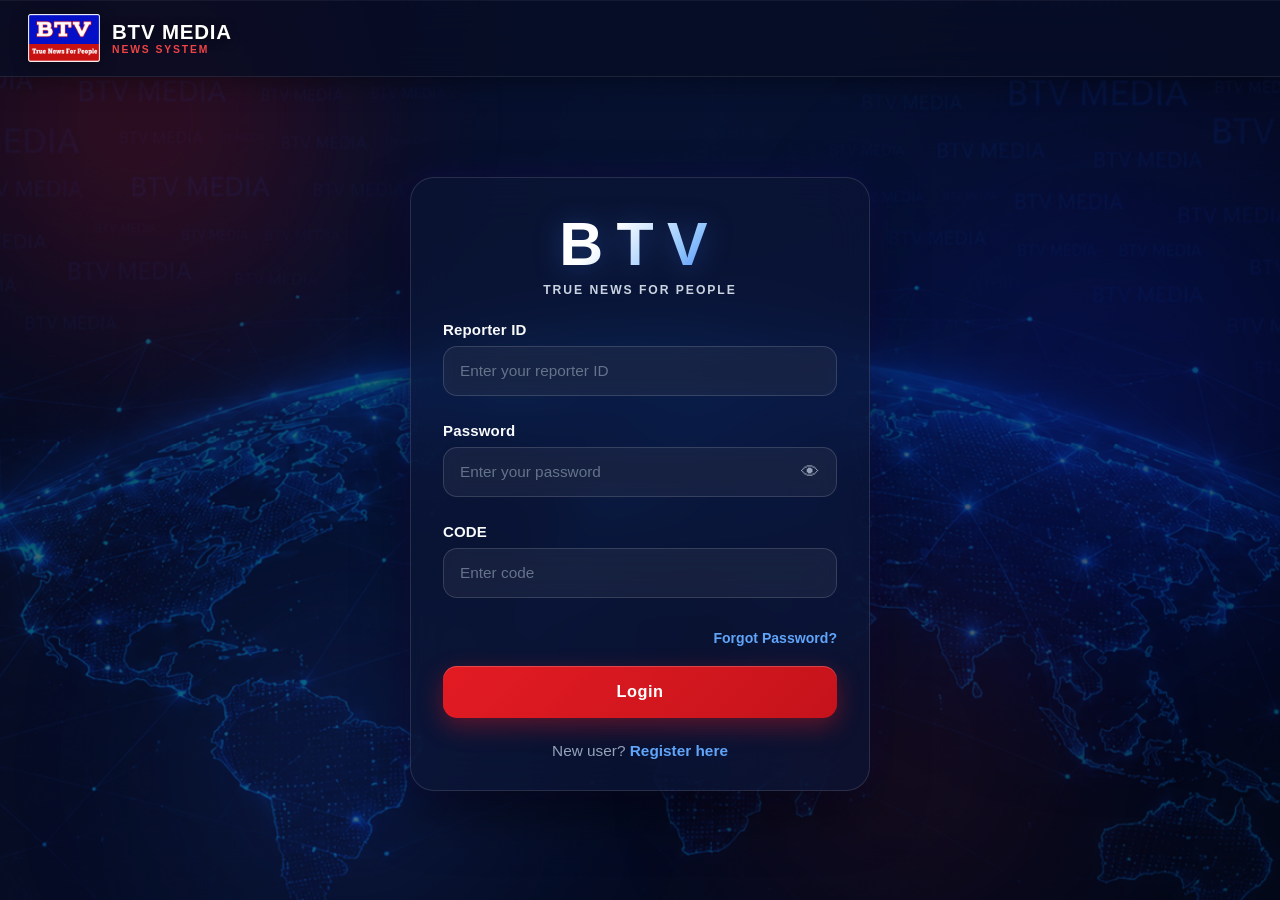
==== commit b3bf9131: "Add files via upload" ====
--- a/dashboard.html
+++ b/dashboard.html
@@ -175,7 +175,7 @@
           <div class="section-label">Title Size</div>
           <div class="size-control">
             <button type="button" class="step-btn" data-target="titleSize" data-step="-2">−</button>
-            <span id="titleSizeValue" class="value-pill">54px</span>
+            <span id="titleSizeValue" class="value-pill">48px</span>
             <button type="button" class="step-btn" data-target="titleSize" data-step="2">+</button>
           </div>
         </div>
--- a/css/dashboard.css
+++ b/css/dashboard.css
@@ -1203,7 +1203,7 @@
    ========================================= */
 .news-card-preview {
   --card-gap: 18px;
-  --title-size: 54px;
+  --title-size: 48px;
   --desc-size: 30px;
   --title-color: #F3C74A;
   --highlight-color: #A10D1F;
@@ -1398,11 +1398,13 @@
 
 .preview-copy h3 {
   margin: 0;
+  padding-top: 6px;
   color: var(--title-color);
   font-size: var(--title-size);
   font-weight: 800;
-  line-height: 1.08;
+  line-height: 1.30;
   letter-spacing: 0.01em;
+  overflow: visible;
 }
 
 .preview-copy p {
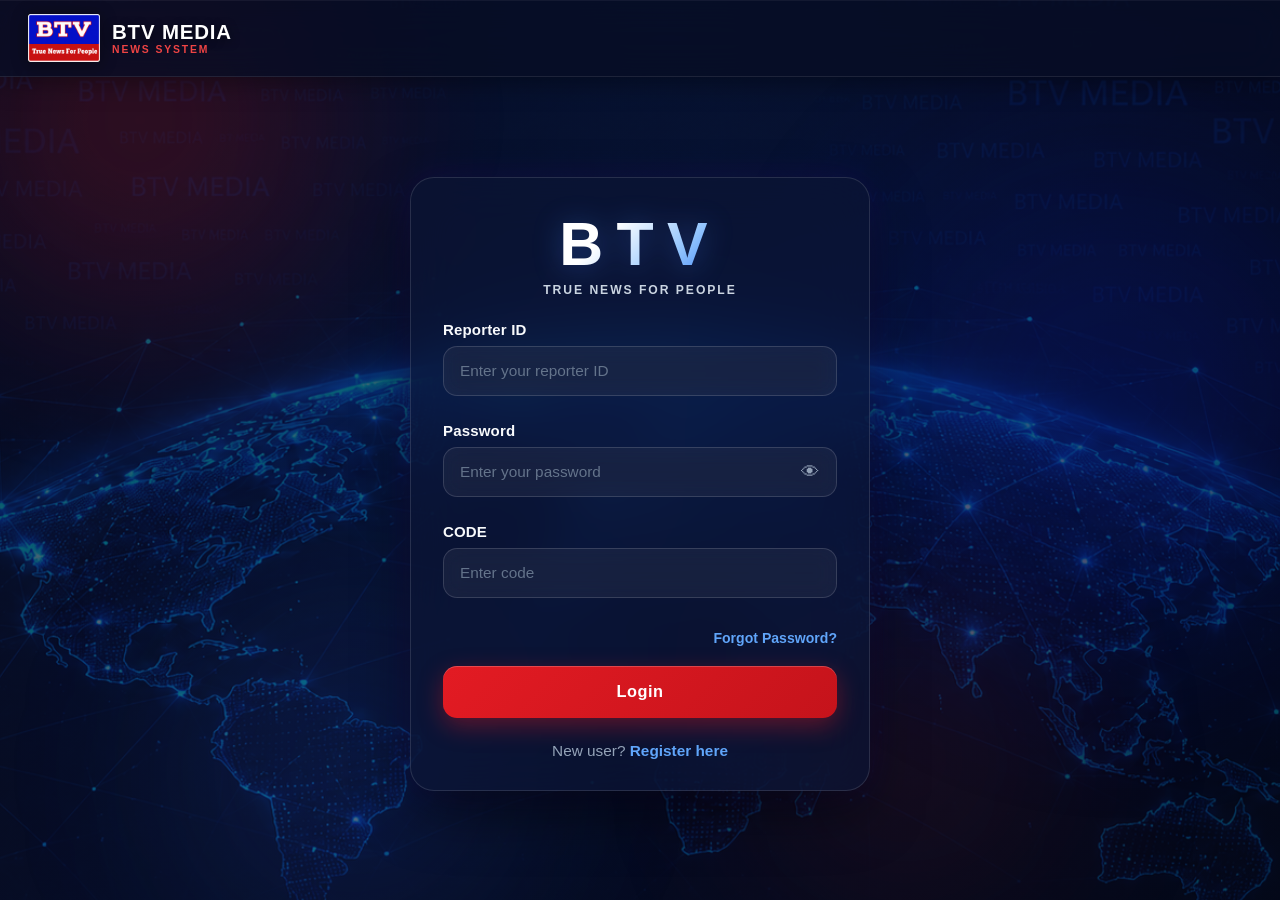
==== commit 9d56529a: "Update dashboard.html" ====
--- a/dashboard.html
+++ b/dashboard.html
@@ -167,8 +167,8 @@
               </div>
             </div>
           </div>
-          <textarea id="descriptionInput" rows="5" placeholder="Describe the story" maxlength="600"></textarea>
-          <div id="descriptionCounter" class="char-counter">0 / 600</div>
+          <textarea id="descriptionInput" rows="5" placeholder="Describe the story" maxlength="800"></textarea>
+          <div id="descriptionCounter" class="char-counter">0 / 800</div>
         </div>
 
         <div class="control-block">
@@ -274,6 +274,7 @@
           </div>
 
           <div class="secondary-actions">
+            <button type="button" class="secondary-btn" id="openCropModalBtn">✂️ Crop Image</button>
             <button type="button" class="secondary-btn" id="applyCropBtn">Apply Crop</button>
             <button type="button" class="secondary-btn" id="resetCropBtn">Reset Crop</button>
             <button type="button" class="secondary-btn" id="replaceImageBtn">Replace Image</button>
@@ -326,7 +327,12 @@
         </div>
 
         <div class="preview-stage">
-          <canvas id="newsCanvas" width="1080" height="1920" aria-label="Rendered BTV news card"></canvas>
+          <div class="canvas-wrapper" id="canvasWrapper">
+            <canvas id="newsCanvas" width="1080" height="1920" aria-label="Rendered BTV news card"></canvas>
+            <div id="canvasImageTouchZone" class="canvas-image-touch-zone" role="region" aria-label="Image adjustment area: drag to pan, scroll wheel or pinch to zoom" tabindex="0">
+              <span class="touch-hint-pill"><span class="hint-icon">✥</span> Pan &amp; Zoom</span>
+            </div>
+          </div>
         </div>
 
         <!-- PUBLISH SECTION -->
@@ -414,6 +420,75 @@
       </aside>
     </main>
 
+    <!-- ==========================================
+         IMAGE CROP MODAL
+         Dedicated crop editor with handles, rule of thirds,
+         aspect ratio presets, and cancel/confirm buttons.
+         ========================================== -->
+    <div id="imageCropModal" class="crop-modal-overlay hidden" aria-hidden="true" role="dialog" aria-labelledby="cropModalTitle">
+      <div class="crop-modal-card">
+        <div class="crop-modal-header">
+          <div class="crop-modal-title-wrap">
+            <h2 id="cropModalTitle" class="crop-modal-title">✂️ Crop Card Image</h2>
+            <p class="crop-modal-subtitle">Drag box to reposition · Drag corner or edge handles to resize</p>
+          </div>
+          <button type="button" id="closeCropModal" class="crop-modal-close" aria-label="Close crop modal">✕</button>
+        </div>
+
+        <div class="crop-modal-toolbar">
+          <div class="crop-ratio-group" role="group" aria-label="Crop aspect ratio">
+            <span class="toolbar-label">Ratio:</span>
+            <button type="button" class="crop-ratio-btn active" data-ratio="card">Card Photo (47:24)</button>
+            <button type="button" class="crop-ratio-btn" data-ratio="16:9">16:9</button>
+            <button type="button" class="crop-ratio-btn" data-ratio="4:3">4:3</button>
+            <button type="button" class="crop-ratio-btn" data-ratio="1:1">1:1</button>
+            <button type="button" class="crop-ratio-btn" data-ratio="free">Freeform</button>
+          </div>
+          <button type="button" id="resetCropBoxBtn" class="crop-tool-btn" title="Reset crop to full image">↺ Reset Box</button>
+        </div>
+
+        <div class="crop-modal-body">
+          <div class="crop-stage-container" id="cropStageContainer">
+            <div class="crop-stage" id="cropStage">
+              <img id="cropTargetImage" class="crop-target-image" alt="Image to crop" />
+              <div id="cropBox" class="crop-box" tabindex="0" role="region" aria-label="Crop area selection">
+                <div class="crop-grid-lines" aria-hidden="true">
+                  <span class="crop-grid-line h1"></span>
+                  <span class="crop-grid-line h2"></span>
+                  <span class="crop-grid-line v1"></span>
+                  <span class="crop-grid-line v2"></span>
+                </div>
+                <!-- 4 Corner handle dots -->
+                <div class="crop-handle handle-corner handle-nw" data-handle="nw" title="Resize top-left"></div>
+                <div class="crop-handle handle-corner handle-ne" data-handle="ne" title="Resize top-right"></div>
+                <div class="crop-handle handle-corner handle-se" data-handle="se" title="Resize bottom-right"></div>
+                <div class="crop-handle handle-corner handle-sw" data-handle="sw" title="Resize bottom-left"></div>
+                <!-- 4 Middle / edge handles -->
+                <div class="crop-handle handle-edge handle-n" data-handle="n" title="Resize top"></div>
+                <div class="crop-handle handle-edge handle-e" data-handle="e" title="Resize right"></div>
+                <div class="crop-handle handle-edge handle-s" data-handle="s" title="Resize bottom"></div>
+                <div class="crop-handle handle-edge handle-w" data-handle="w" title="Resize left"></div>
+                <!-- Center move indicator -->
+                <div class="crop-move-indicator" aria-hidden="true">
+                  <span class="move-icon">✥</span>
+                </div>
+              </div>
+            </div>
+          </div>
+        </div>
+
+        <div class="crop-modal-footer">
+          <div class="crop-modal-tips">
+            <span class="tip-icon">💡</span> Press <strong>Confirm Crop</strong> to apply to your news card without distortion.
+          </div>
+          <div class="crop-footer-buttons">
+            <button type="button" id="cancelCropBtn" class="secondary-btn crop-cancel-btn">Cancel</button>
+            <button type="button" id="confirmCropBtn" class="primary-btn crop-confirm-btn">Confirm Crop</button>
+          </div>
+        </div>
+      </div>
+    </div>
+
   <script src="assets/btv-logo-dataurl.js"></script>
   <script src="js/dashboard.js"></script>
   </body>
--- a/css/dashboard.css
+++ b/css/dashboard.css
@@ -1181,12 +1181,18 @@
   padding: 16px 0 10px;
 }
 
+.canvas-wrapper {
+  position: relative;
+  width: min(100%, 360px);
+  aspect-ratio: 9 / 16;
+  display: block;
+}
+
 #newsCanvas {
   display: block;
-  width: min(100%, 360px);
+  width: 100%;
+  height: 100%;
   aspect-ratio: 9 / 16;
-  height: auto;
-  max-width: 100%;
   background: #200811;
   border: 1px solid rgba(255, 255, 255, 0.10);
   border-radius: 4px;
@@ -1194,6 +1200,69 @@
     0 18px 50px rgba(0, 0, 0, 0.45),
     0 0 24px rgba(227, 27, 35, 0.06),
     0 0 40px rgba(11, 31, 216, 0.08);
+}
+
+/* Direct touch and mouse adjustment zone on preview image area */
+.canvas-image-touch-zone {
+  position: absolute;
+  left: 6.48%;
+  top: 11.46%;
+  width: 87.04%;
+  height: 25.0%;
+  border-radius: 8px;
+  cursor: grab;
+  touch-action: none;
+  z-index: 10;
+  display: flex;
+  align-items: flex-end;
+  justify-content: center;
+  padding-bottom: 10px;
+  user-select: none;
+  -webkit-user-select: none;
+  transition: box-shadow 0.2s ease, border-color 0.2s ease;
+  border: 1px dashed transparent;
+}
+
+.canvas-image-touch-zone:hover {
+  border-color: rgba(255, 255, 255, 0.35);
+  box-shadow: inset 0 0 0 1px rgba(227, 27, 35, 0.35), 0 0 16px rgba(227, 27, 35, 0.25);
+}
+
+.canvas-image-touch-zone.active-drag {
+  cursor: grabbing;
+  border-color: #E31B23;
+  box-shadow: inset 0 0 0 2px rgba(227, 27, 35, 0.85), 0 0 24px rgba(227, 27, 35, 0.45);
+}
+
+.touch-hint-pill {
+  display: inline-flex;
+  align-items: center;
+  gap: 6px;
+  background: rgba(10, 18, 52, 0.78);
+  backdrop-filter: blur(8px);
+  -webkit-backdrop-filter: blur(8px);
+  border: 1px solid rgba(255, 255, 255, 0.20);
+  border-radius: 20px;
+  padding: 4px 10px;
+  font-size: 0.72rem;
+  font-weight: 700;
+  color: #FFFFFF;
+  letter-spacing: 0.02em;
+  pointer-events: none;
+  opacity: 0;
+  transform: translateY(4px);
+  transition: opacity 0.25s ease, transform 0.25s ease;
+}
+
+.canvas-image-touch-zone:hover .touch-hint-pill,
+.canvas-image-touch-zone:focus .touch-hint-pill,
+.canvas-image-touch-zone.show-hint .touch-hint-pill {
+  opacity: 1;
+  transform: translateY(0);
+}
+
+.canvas-image-touch-zone.active-drag .touch-hint-pill {
+  opacity: 0.3;
 }
 
 /* =========================================
@@ -2149,3 +2218,458 @@
   color: var(--text-secondary);
   text-align: center;
 }
+
+/* =========================================
+   DEDICATED IMAGE CROP MODAL STYLES
+   Professional photo-editor crop modal with
+   aspect ratio presets, rule-of-thirds grid,
+   corner dots, edge handles & touch controls.
+   ========================================= */
+.crop-modal-overlay {
+  position: fixed;
+  inset: 0;
+  background: rgba(3, 7, 20, 0.85);
+  backdrop-filter: blur(12px);
+  -webkit-backdrop-filter: blur(12px);
+  display: flex;
+  align-items: center;
+  justify-content: center;
+  padding: 16px;
+  z-index: 2500;
+  opacity: 1;
+  visibility: visible;
+  transition: opacity 0.25s ease, visibility 0.25s ease;
+}
+
+.crop-modal-overlay.hidden {
+  opacity: 0;
+  visibility: hidden;
+  pointer-events: none;
+}
+
+.crop-modal-card {
+  background: rgba(10, 18, 52, 0.98);
+  backdrop-filter: blur(28px);
+  -webkit-backdrop-filter: blur(28px);
+  border: 1px solid rgba(255, 255, 255, 0.16);
+  border-radius: 20px;
+  box-shadow:
+    0 24px 70px rgba(0, 0, 0, 0.75),
+    0 0 45px rgba(227, 27, 35, 0.15);
+  width: min(96vw, 860px);
+  max-height: 92vh;
+  display: flex;
+  flex-direction: column;
+  overflow: hidden;
+  animation: modalPop 0.25s cubic-bezier(0.16, 1, 0.3, 1);
+}
+
+.crop-modal-header {
+  display: flex;
+  align-items: center;
+  justify-content: space-between;
+  padding: 18px 24px;
+  border-bottom: 1px solid rgba(255, 255, 255, 0.09);
+  background: rgba(255, 255, 255, 0.025);
+  flex-shrink: 0;
+}
+
+.crop-modal-title {
+  margin: 0;
+  color: #FFFFFF;
+  font-size: 1.25rem;
+  font-weight: 800;
+  letter-spacing: -0.01em;
+}
+
+.crop-modal-subtitle {
+  margin: 4px 0 0;
+  color: rgba(255, 255, 255, 0.60);
+  font-size: 0.84rem;
+}
+
+.crop-modal-close {
+  background: rgba(255, 255, 255, 0.08);
+  border: 1px solid rgba(255, 255, 255, 0.14);
+  color: #FFFFFF;
+  width: 36px;
+  height: 36px;
+  border-radius: 50%;
+  cursor: pointer;
+  display: flex;
+  align-items: center;
+  justify-content: center;
+  font-size: 14px;
+  font-weight: 700;
+  transition: all var(--t-fast);
+}
+
+.crop-modal-close:hover {
+  background: rgba(227, 27, 35, 0.20);
+  border-color: rgba(227, 27, 35, 0.50);
+  color: #EF4444;
+}
+
+/* Crop Ratio Toolbar */
+.crop-modal-toolbar {
+  display: flex;
+  align-items: center;
+  justify-content: space-between;
+  gap: 12px;
+  padding: 12px 24px;
+  background: rgba(0, 0, 0, 0.35);
+  border-bottom: 1px solid rgba(255, 255, 255, 0.08);
+  flex-wrap: wrap;
+  flex-shrink: 0;
+}
+
+.crop-ratio-group {
+  display: flex;
+  align-items: center;
+  gap: 8px;
+  flex-wrap: wrap;
+}
+
+.toolbar-label {
+  font-size: 0.8rem;
+  font-weight: 700;
+  color: rgba(255, 255, 255, 0.50);
+  text-transform: uppercase;
+  letter-spacing: 0.05em;
+  margin-right: 4px;
+}
+
+.crop-ratio-btn {
+  background: rgba(255, 255, 255, 0.06);
+  border: 1px solid rgba(255, 255, 255, 0.12);
+  color: rgba(255, 255, 255, 0.85);
+  padding: 6px 12px;
+  border-radius: 20px;
+  font-size: 0.8rem;
+  font-weight: 600;
+  cursor: pointer;
+  transition: all var(--t-fast);
+}
+
+.crop-ratio-btn:hover {
+  background: rgba(255, 255, 255, 0.12);
+  color: #FFFFFF;
+}
+
+.crop-ratio-btn.active {
+  background: #E31B23;
+  border-color: #E31B23;
+  color: #FFFFFF;
+  box-shadow: 0 0 12px rgba(227, 27, 35, 0.50);
+}
+
+.crop-tool-btn {
+  background: rgba(255, 255, 255, 0.06);
+  border: 1px solid rgba(255, 255, 255, 0.12);
+  color: rgba(255, 255, 255, 0.85);
+  padding: 6px 14px;
+  border-radius: 8px;
+  font-size: 0.8rem;
+  font-weight: 600;
+  cursor: pointer;
+  transition: all var(--t-fast);
+}
+
+.crop-tool-btn:hover {
+  background: rgba(255, 255, 255, 0.12);
+  color: #FFFFFF;
+}
+
+/* Crop Workspace & Stage */
+.crop-modal-body {
+  padding: 20px;
+  flex: 1 1 auto;
+  overflow: auto;
+  display: flex;
+  align-items: center;
+  justify-content: center;
+  background: #060a17;
+}
+
+.crop-stage-container {
+  display: flex;
+  align-items: center;
+  justify-content: center;
+  width: 100%;
+  height: 100%;
+  min-height: 280px;
+  max-height: 54vh;
+}
+
+.crop-stage {
+  position: relative;
+  display: inline-block;
+  line-height: 0;
+  user-select: none;
+  -webkit-user-select: none;
+  box-shadow: 0 8px 32px rgba(0, 0, 0, 0.65);
+  overflow: hidden;
+}
+
+.crop-target-image {
+  display: block;
+  max-width: 100%;
+  max-height: 52vh;
+  width: auto;
+  height: auto;
+  pointer-events: none;
+  object-fit: contain;
+  border-radius: 4px;
+}
+
+/* Professional Crop Box with Scrim Box-Shadow */
+.crop-box {
+  position: absolute;
+  top: 0;
+  left: 0;
+  box-sizing: border-box;
+  border: 2px solid #E31B23;
+  /* Massive box-shadow darkens everything outside the crop box */
+  box-shadow: 0 0 0 9999px rgba(0, 0, 0, 0.68), 0 0 16px rgba(227, 27, 35, 0.40);
+  cursor: move;
+  touch-action: none;
+  z-index: 20;
+}
+
+.crop-box:focus {
+  outline: none;
+  border-color: #FF4D55;
+}
+
+/* Rule of Thirds Grid Lines */
+.crop-grid-lines {
+  position: absolute;
+  inset: 0;
+  pointer-events: none;
+}
+
+.crop-grid-line {
+  position: absolute;
+  background: rgba(255, 255, 255, 0.35);
+}
+
+.crop-grid-line.h1 {
+  top: 33.333%;
+  left: 0;
+  right: 0;
+  height: 1px;
+}
+
+.crop-grid-line.h2 {
+  top: 66.666%;
+  left: 0;
+  right: 0;
+  height: 1px;
+}
+
+.crop-grid-line.v1 {
+  left: 33.333%;
+  top: 0;
+  bottom: 0;
+  width: 1px;
+}
+
+.crop-grid-line.v2 {
+  left: 66.666%;
+  top: 0;
+  bottom: 0;
+  width: 1px;
+}
+
+/* Center Move Indicator */
+.crop-move-indicator {
+  position: absolute;
+  top: 50%;
+  left: 50%;
+  transform: translate(-50%, -50%);
+  width: 32px;
+  height: 32px;
+  border-radius: 50%;
+  background: rgba(10, 18, 52, 0.65);
+  border: 1px solid rgba(255, 255, 255, 0.25);
+  display: flex;
+  align-items: center;
+  justify-content: center;
+  color: #FFFFFF;
+  font-size: 14px;
+  pointer-events: none;
+  opacity: 0.6;
+  transition: opacity 0.2s ease;
+}
+
+.crop-box:hover .crop-move-indicator {
+  opacity: 0.9;
+}
+
+/* Crop Box Handles */
+.crop-handle {
+  position: absolute;
+  box-sizing: border-box;
+  background: #FFFFFF;
+  border: 2px solid #E31B23;
+  z-index: 30;
+  touch-action: none;
+}
+
+/* Extended Touch/Click target for handles */
+.crop-handle::after {
+  content: '';
+  position: absolute;
+  inset: -12px;
+  background: transparent;
+}
+
+/* Corner Handles: Glowing circular dots */
+.crop-handle.handle-corner {
+  width: 14px;
+  height: 14px;
+  border-radius: 50%;
+  box-shadow: 0 0 6px rgba(0, 0, 0, 0.75), 0 0 10px rgba(227, 27, 35, 0.6);
+}
+
+.crop-handle.handle-nw {
+  top: -7px;
+  left: -7px;
+  cursor: nwse-resize;
+}
+
+.crop-handle.handle-ne {
+  top: -7px;
+  right: -7px;
+  cursor: nesw-resize;
+}
+
+.crop-handle.handle-se {
+  bottom: -7px;
+  right: -7px;
+  cursor: nwse-resize;
+}
+
+.crop-handle.handle-sw {
+  bottom: -7px;
+  left: -7px;
+  cursor: nesw-resize;
+}
+
+/* Middle / Edge Handles: Sleek bars */
+.crop-handle.handle-edge {
+  border-radius: 3px;
+  box-shadow: 0 0 5px rgba(0, 0, 0, 0.6);
+}
+
+.crop-handle.handle-n {
+  top: -4px;
+  left: 50%;
+  transform: translateX(-50%);
+  width: 26px;
+  height: 7px;
+  cursor: ns-resize;
+}
+
+.crop-handle.handle-s {
+  bottom: -4px;
+  left: 50%;
+  transform: translateX(-50%);
+  width: 26px;
+  height: 7px;
+  cursor: ns-resize;
+}
+
+.crop-handle.handle-w {
+  top: 50%;
+  left: -4px;
+  transform: translateY(-50%);
+  width: 7px;
+  height: 26px;
+  cursor: ew-resize;
+}
+
+.crop-handle.handle-e {
+  top: 50%;
+  right: -4px;
+  transform: translateY(-50%);
+  width: 7px;
+  height: 26px;
+  cursor: ew-resize;
+}
+
+.crop-handle:hover {
+  background: #FFE2E4;
+  transform: scale(1.18);
+}
+.crop-handle.handle-n:hover,
+.crop-handle.handle-s:hover {
+  transform: translateX(-50%) scale(1.18);
+}
+.crop-handle.handle-w:hover,
+.crop-handle.handle-e:hover {
+  transform: translateY(-50%) scale(1.18);
+}
+
+/* Crop Modal Footer */
+.crop-modal-footer {
+  display: flex;
+  align-items: center;
+  justify-content: space-between;
+  gap: 16px;
+  padding: 16px 24px;
+  border-top: 1px solid rgba(255, 255, 255, 0.09);
+  background: rgba(255, 255, 255, 0.025);
+  flex-shrink: 0;
+  flex-wrap: wrap;
+}
+
+.crop-modal-tips {
+  font-size: 0.82rem;
+  color: rgba(255, 255, 255, 0.65);
+}
+
+.crop-footer-buttons {
+  display: flex;
+  align-items: center;
+  gap: 12px;
+}
+
+.crop-cancel-btn {
+  padding: 10px 20px;
+}
+
+.crop-confirm-btn {
+  padding: 10px 24px;
+  background: linear-gradient(135deg, #E31B23 0%, #B31219 100%);
+  box-shadow: 0 4px 18px rgba(227, 27, 35, 0.40);
+}
+
+.crop-confirm-btn:hover {
+  background: linear-gradient(135deg, #F02830 0%, #C9161E 100%);
+  box-shadow: 0 6px 22px rgba(227, 27, 35, 0.60);
+}
+
+@media (max-width: 640px) {
+  .crop-modal-card {
+    width: 100vw;
+    height: 100vh;
+    max-height: 100vh;
+    border-radius: 0;
+  }
+  .crop-modal-toolbar {
+    padding: 10px 14px;
+  }
+  .crop-modal-footer {
+    padding: 12px 14px;
+  }
+  .crop-footer-buttons {
+    width: 100%;
+  }
+  .crop-footer-buttons button {
+    flex: 1;
+  }
+  .crop-modal-tips {
+    display: none;
+  }
+}
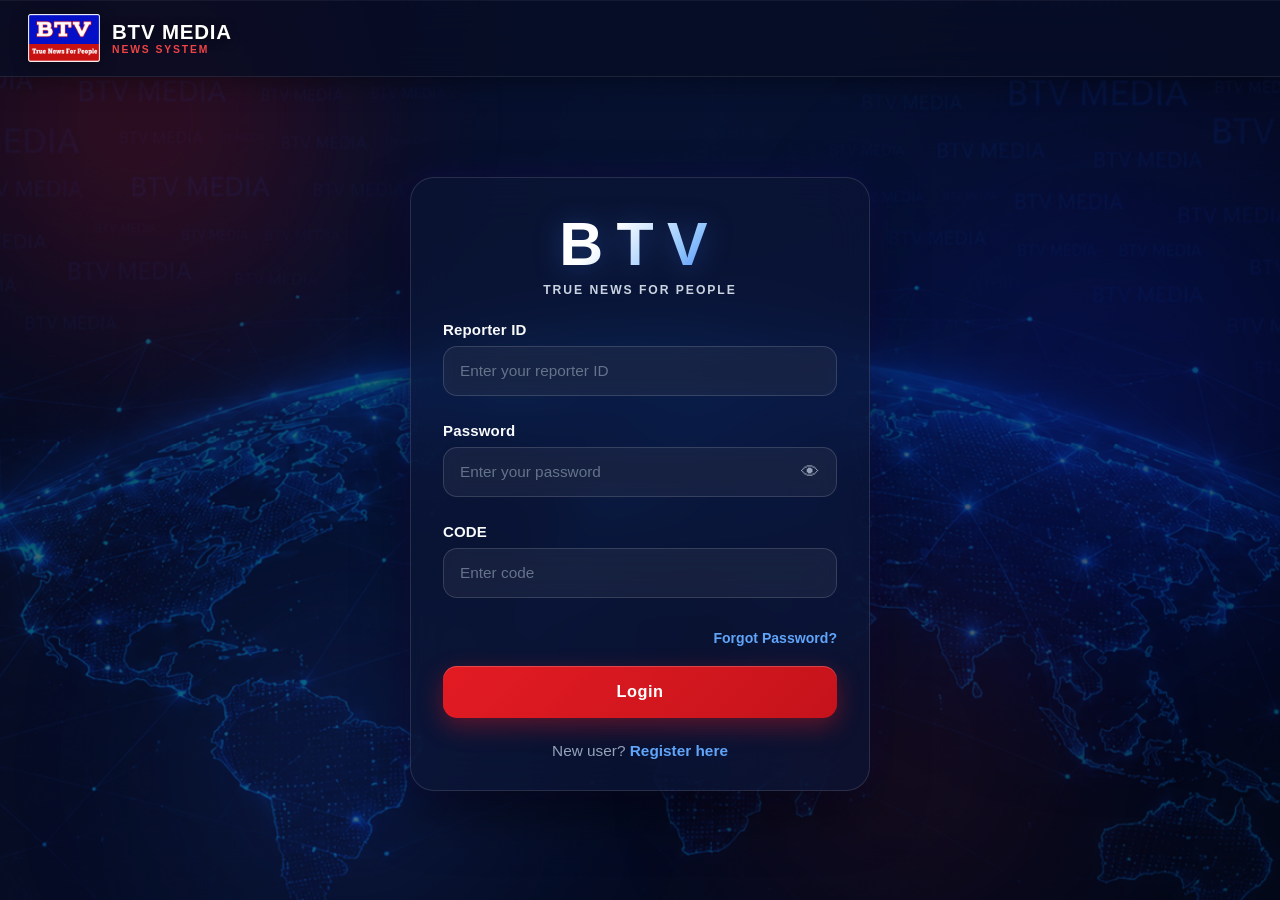
==== commit 732c5ac3: "Add files via upload" ====
--- a/dashboard.html
+++ b/dashboard.html
@@ -127,13 +127,6 @@
           <div class="label-row">
             <label for="titleInput">Title</label>
             <div class="field-header-actions">
-              <!-- Title font selection buttons: English (Roboto) and Telugu (Noto Sans Telugu) -->
-              <div class="font-toggle-group" id="titleFontGroup" role="group" aria-label="Title font selection">
-                <!-- Roboto font -->
-                <button type="button" class="font-btn active" data-field="title" data-font="Roboto" id="titleFontRoboto" title="English - Roboto">English</button>
-                <!-- Telugu font -->
-                <button type="button" class="font-btn" data-field="title" data-font="Mandali" id="titleFontMandali" title="Telugu - Noto Sans Telugu">Telugu</button>
-              </div>
               <div class="mini-actions">
                 <button type="button" class="mini-btn" data-action="paste-title">Paste</button>
                 <button type="button" class="mini-btn" data-action="clear-title">Clear</button>
@@ -154,13 +147,6 @@
           <div class="label-row">
             <label for="descriptionInput">Description</label>
             <div class="field-header-actions">
-              <!-- Description font selection buttons: English (Roboto) and Telugu (Noto Sans Telugu) -->
-              <div class="font-toggle-group" id="descriptionFontGroup" role="group" aria-label="Description font selection">
-                <!-- Roboto font -->
-                <button type="button" class="font-btn active" data-field="description" data-font="Roboto" id="descriptionFontRoboto" title="English - Roboto">English</button>
-                <!-- Telugu font -->
-                <button type="button" class="font-btn" data-field="description" data-font="Mandali" id="descriptionFontMandali" title="Telugu - Noto Sans Telugu">Telugu</button>
-              </div>
               <div class="mini-actions">
                 <button type="button" class="mini-btn" data-action="paste-description">Paste</button>
                 <button type="button" class="mini-btn" data-action="clear-description">Clear</button>
@@ -317,6 +303,10 @@
       <aside class="preview-panel panel">
         <div class="panel-header preview-header">
           <h2>Live Preview</h2>
+          <div class="preview-lang-switch" id="previewLangSwitch" role="group" aria-label="Card language mode">
+            <button type="button" class="lang-mode-btn active" data-lang="telugu" id="langBtnTelugu" aria-pressed="true">Telugu</button>
+            <button type="button" class="lang-mode-btn" data-lang="english" id="langBtnEnglish" aria-pressed="false">English</button>
+          </div>
           <button type="button" class="nav-link active preview-btn" id="previewRenderBtn">Preview Render</button>
         </div>
 
--- a/css/dashboard.css
+++ b/css/dashboard.css
@@ -52,6 +52,12 @@
    ========================================= */
 *, *::before, *::after {
   box-sizing: border-box;
+  -webkit-hyphens: none !important;
+  -moz-hyphens: none !important;
+  -ms-hyphens: none !important;
+  hyphens: none !important;
+  word-spacing: normal;
+  letter-spacing: 0;
 }
 
 html {
@@ -601,6 +607,71 @@
   border-radius: 2px;
 }
 
+/* =========================================
+   LIVE PREVIEW HEADER & LANGUAGE SWITCH
+   Segmented buttons: [ Telugu ] [ English ]
+   Prominently placed near the Live Preview heading.
+   ========================================= */
+.preview-header {
+  display: flex;
+  align-items: center;
+  justify-content: space-between;
+  gap: 14px;
+  flex-wrap: wrap;
+}
+
+.preview-lang-switch {
+  display: inline-flex;
+  align-items: center;
+  background: rgba(0, 0, 0, 0.42);
+  border: 1.5px solid rgba(255, 255, 255, 0.16);
+  border-radius: 12px;
+  padding: 4px;
+  gap: 4px;
+  box-shadow: 0 4px 14px rgba(0, 0, 0, 0.35);
+  flex-shrink: 0;
+}
+
+.lang-mode-btn {
+  padding: 7px 18px;
+  font-size: 0.88rem;
+  font-weight: 700;
+  border-radius: 8px;
+  border: 1px solid transparent;
+  background: transparent;
+  color: var(--text-secondary);
+  transition: all 0.22s cubic-bezier(0.4, 0, 0.2, 1);
+  cursor: pointer;
+  white-space: nowrap;
+  letter-spacing: 0.02em;
+  display: inline-flex;
+  align-items: center;
+  justify-content: center;
+  user-select: none;
+}
+
+.lang-mode-btn[data-lang="telugu"] {
+  font-family: "Noto Sans Telugu", "Mandali", sans-serif;
+  font-size: 0.94rem;
+}
+
+.lang-mode-btn[data-lang="english"] {
+  font-family: "Roboto", sans-serif;
+}
+
+.lang-mode-btn:hover {
+  color: #FFFFFF;
+  background: rgba(255, 255, 255, 0.12);
+  transform: translateY(-1px);
+}
+
+.lang-mode-btn.active {
+  background: linear-gradient(135deg, #E31B23, #B91C1C);
+  color: #FFFFFF;
+  border-color: rgba(255, 255, 255, 0.28);
+  box-shadow: 0 2px 12px rgba(227, 27, 35, 0.55), 0 0 14px rgba(227, 27, 35, 0.35);
+}
+
 .subheader h3,
 .download-box h3 {
   margin: 0;
@@ -681,6 +752,12 @@
 .field-block textarea {
   min-height: 110px;
   resize: vertical;
+  -webkit-hyphens: none !important;
+  -moz-hyphens: none !important;
+  -ms-hyphens: none !important;
+  hyphens: none !important;
+  word-spacing: normal !important;
+  letter-spacing: 0 !important;
 }
 
 .field-header-actions {
@@ -1107,7 +1184,63 @@
 }
 
 .preview-header {
-  padding-bottom: 4px;
+  display: flex;
+  align-items: center;
+  justify-content: space-between;
+  flex-wrap: wrap;
+  gap: 12px;
+  padding-bottom: 12px;
+}
+
+/* =========================================
+   LIVE PREVIEW LANGUAGE MODE SWITCHER
+   Prominently placed [ Telugu ] [ English ] toggle
+   near the Live Preview heading.
+   ========================================= */
+.preview-lang-switch {
+  display: inline-flex;
+  align-items: center;
+  background: rgba(255, 255, 255, 0.08);
+  border: 1px solid rgba(255, 255, 255, 0.18);
+  border-radius: 12px;
+  padding: 4px;
+  gap: 4px;
+  box-shadow: inset 0 2px 6px rgba(0, 0, 0, 0.25);
+}
+
+.lang-mode-btn {
+  padding: 8px 18px;
+  font-size: 0.88rem;
+  font-weight: 700;
+  border-radius: 9px;
+  border: 1px solid transparent;
+  background: transparent;
+  color: var(--text-secondary);
+  transition: all 0.22s cubic-bezier(0.4, 0, 0.2, 1);
+  cursor: pointer;
+  white-space: nowrap;
+  line-height: 1.2;
+  letter-spacing: 0.03em;
+}
+
+.lang-mode-btn:hover {
+  color: #FFFFFF;
+  background: rgba(255, 255, 255, 0.12);
+}
+
+.lang-mode-btn.active {
+  background: linear-gradient(135deg, var(--brand-red) 0%, #B91C1C 100%);
+  color: #FFFFFF;
+  border-color: rgba(227, 27, 35, 0.75);
+  box-shadow: 0 4px 14px rgba(227, 27, 35, 0.45);
+}
+
+.lang-mode-btn[data-lang="telugu"] {
+  font-family: "Mandali", "Noto Sans Telugu", sans-serif;
+}
+
+.lang-mode-btn[data-lang="english"] {
+  font-family: "Roboto", sans-serif;
 }
 
 /* "Preview Render" button in header */
@@ -1484,36 +1617,188 @@
 }
 
 /* =========================================
-   REPORTER SECTION
-   Controls the reporter name and designation.
-   ========================================= */
-.preview-footer {
+   BTV NEWS CARD FOOTER (3-Column Layout)
+   Order: [BTV LOGO]  [Telugu text + BTV News]  [Follow Us + icons]
+   ========================================= */
+.preview-footer,
+.news-card-footer,
+.card-footer {
   position: relative;
   z-index: 1;
   display: flex;
-  align-items: flex-end;
+  align-items: center;
   justify-content: space-between;
-  gap: 12px;
-  padding: 20px 24px 22px;
+  gap: 16px;
+  padding: 12px 18px;
+  height: 82px;
+  min-height: 82px;
+  max-height: 82px;
+  box-sizing: border-box;
   background: linear-gradient(90deg, #7C0A20 0%, #A10D1F 50%, #B4152A 100%);
-  border-top: 1px solid rgba(255, 255, 255, 0.18);
-}
-
-.reporter-block {
+  border-top: 3px solid #E5122E;
+  margin-top: auto;
+  overflow: hidden;
+}
+
+/* 1. LEFT: Existing BTV Logo */
+.footer-left {
+  display: flex;
+  align-items: center;
+  justify-content: flex-start;
+  flex-shrink: 0;
+}
+
+.footer-left .footer-logo,
+.preview-footer .footer-logo {
+  display: block;
+  width: auto;
+  height: 38px;
+  max-width: 80px;
+  max-height: 48px;
+  object-fit: contain;
+  margin: 0;
+  flex-shrink: 0;
+}
+
+/* 2. MIDDLE: Telugu text + BTV News */
+.footer-middle {
   display: flex;
   flex-direction: column;
+  align-items: center;
+  justify-content: center;
+  text-align: center;
+  flex: 1 1 auto;
+  min-width: 0;
+  gap: 2px;
+}
+
+.footer-telugu-text {
+  font-family: 'Noto Sans Telugu', 'Mandali', sans-serif;
+  font-weight: 700;
+  font-size: 0.88rem;
+  color: #FFFFFF;
+  line-height: 1.2;
+  white-space: nowrap;
+  overflow: hidden;
+  text-overflow: ellipsis;
+  max-width: 100%;
+}
+
+.footer-brand-text {
+  font-family: 'Noto Sans Telugu', 'Mandali', sans-serif;
+  font-weight: 500;
+  font-size: 0.65rem;
+  color: rgba(255, 255, 255, 0.78);
+  line-height: 1.2;
+  white-space: nowrap;
+  overflow: hidden;
+  text-overflow: ellipsis;
+  max-width: 100%;
+}
+
+/* 3. FAR RIGHT: "Follow Us" + 4 Social Icons */
+.footer-right {
+  display: flex;
+  flex-direction: column;
+  align-items: center;
+  justify-content: center;
+  flex-shrink: 0;
   gap: 4px;
 }
 
-#previewReporterName,
-#previewReporterDesignation {
-  font-weight: 700;
-  color: #ffffff;
-}
-
-#previewReporterDesignation {
-  color: rgba(255, 255, 255, 0.8);
-  font-size: 0.8rem;
+.footer-follow-text {
+  font-family: 'Roboto', 'Noto Sans Telugu', sans-serif;
+  font-weight: 700;
+  font-size: 0.92rem;
+  color: #FFFFFF;
+  line-height: 1;
+  text-align: center;
+  letter-spacing: 0.02em;
+  white-space: nowrap;
+}
+
+.footer-social-icons {
+  display: flex;
+  align-items: center;
+  gap: 7px;
+}
+
+.footer-social-icon {
+  display: inline-flex;
+  align-items: center;
+  justify-content: center;
+  width: 25px;
+  height: 25px;
+  border-radius: 50%;
+  flex-shrink: 0;
+}
+
+.footer-social-icon svg {
+  width: 14px;
+  height: 14px;
+  fill: #FFFFFF;
+}
+
+.footer-social-icon.yt {
+  background: #FF0000;
+}
+
+.footer-social-icon.fb {
+  background: #1877F2;
+}
+
+.footer-social-icon.x {
+  background: #000000;
+  border: 1px solid rgba(255, 255, 255, 0.28);
+}
+
+.footer-social-icon.ig {
+  background: linear-gradient(45deg, #f09433 0%, #e6683c 25%, #dc2743 50%, #cc2366 75%, #bc1888 100%);
+}
+
+/* Responsive adjustments */
+@media (max-width: 768px) {
+  .preview-footer,
+  .news-card-footer,
+  .card-footer {
+    gap: 8px;
+    padding: 8px 12px;
+    height: 72px;
+    min-height: 72px;
+    max-height: 72px;
+  }
+
+  .footer-left .footer-logo,
+  .preview-footer .footer-logo {
+    height: 30px;
+    max-width: 64px;
+  }
+
+  .footer-telugu-text {
+    font-size: 0.78rem;
+  }
+
+  .footer-brand-text {
+    font-size: 0.58rem;
+  }
+
+  .footer-follow-text {
+    font-size: 0.78rem;
+  }
+
+  .footer-social-icons {
+    gap: 5px;
+  }
+
+  .footer-social-icon {
+    width: 20px;
+    height: 20px;
+  }
+
+  .footer-social-icon svg {
+    width: 11px;
+    height: 11px;
+  }
 }
 
 /* =========================================
@@ -1934,7 +2219,16 @@
     grid-template-columns: 1fr;
   }
 
+  .preview-header {
+    gap: 12px;
+  }
+
+  .preview-lang-switch {
+    order: 2;
+  }
+
   .preview-btn {
+    order: 3;
     width: 100%;
   }
 
@@ -2101,13 +2395,16 @@
     justify-content: space-between;
   }
 
-  .font-toggle-group {
-    flex-grow: 1;
-  }
-
-  .font-btn {
+  .preview-lang-switch {
+    width: 100%;
+    display: flex;
+    box-sizing: border-box;
+  }
+
+  .lang-mode-btn {
     flex: 1;
     text-align: center;
+    padding: 8px 12px;
   }
 }
 
